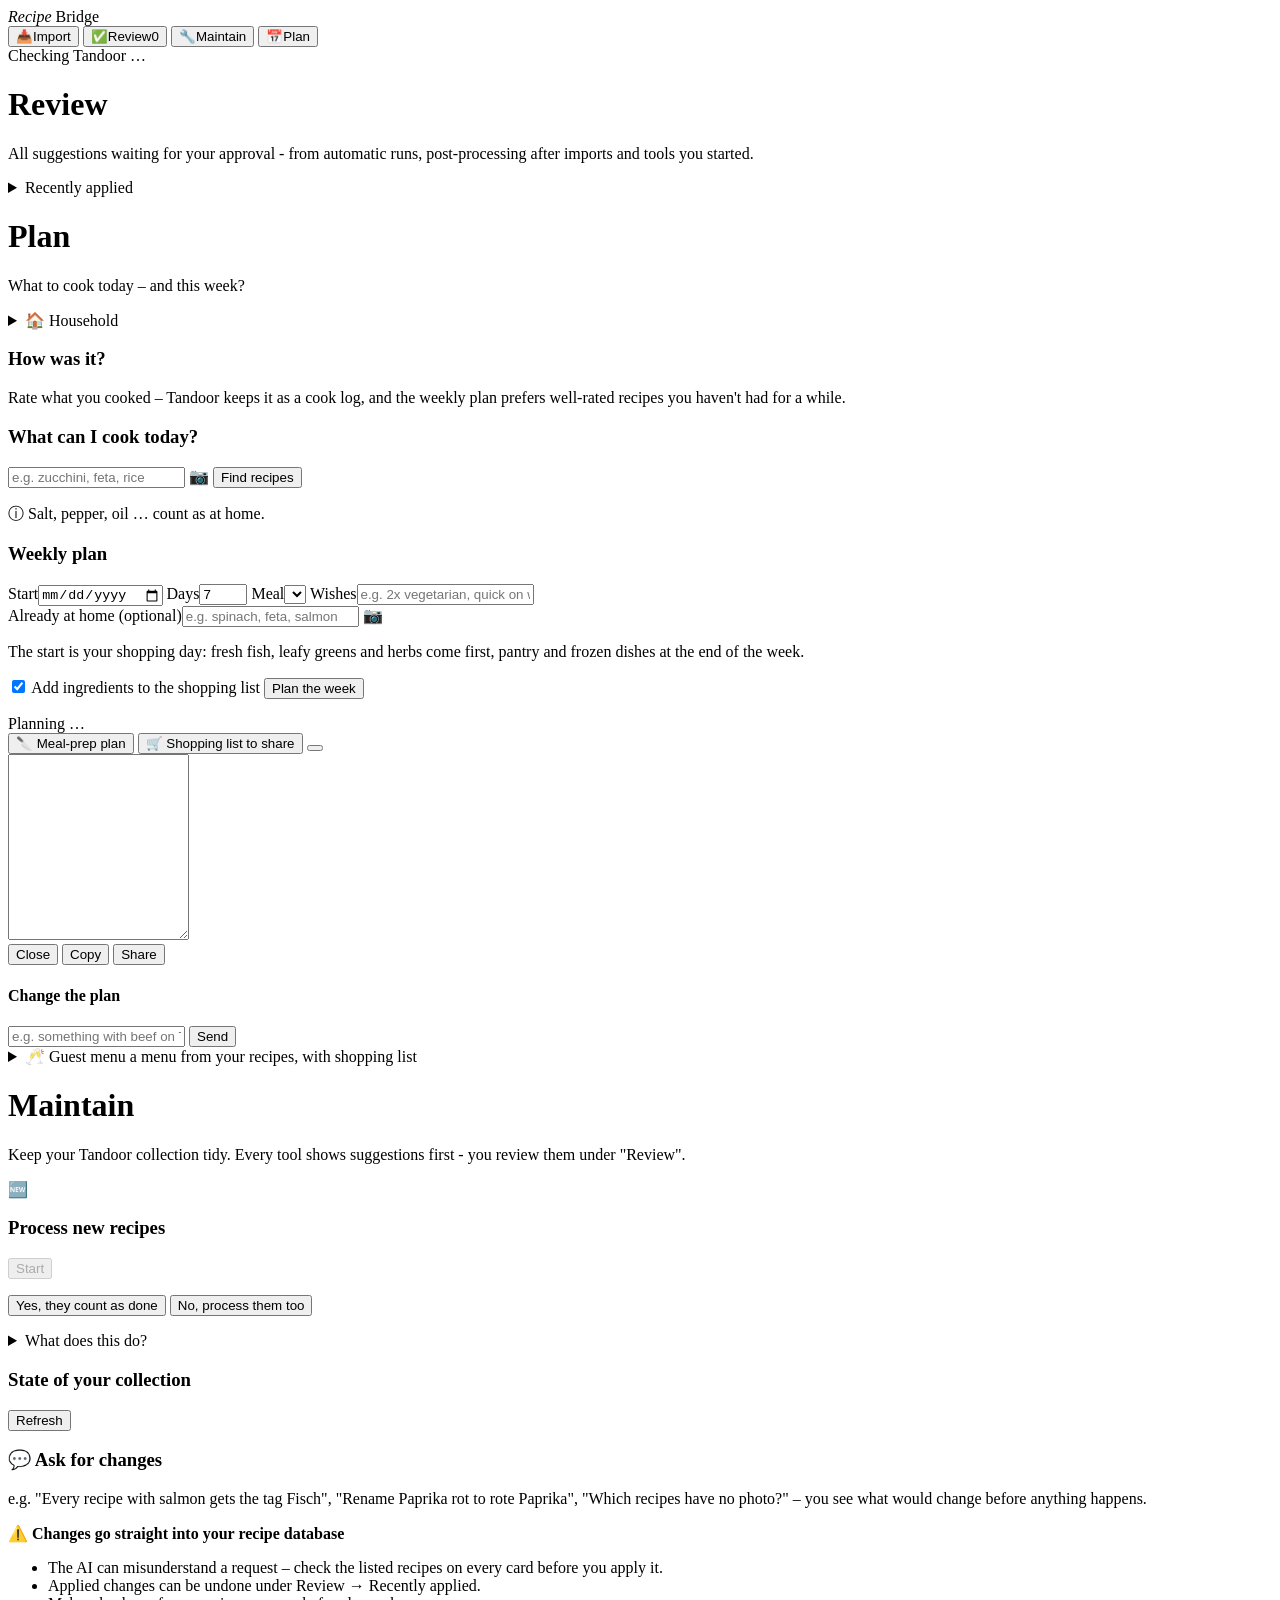
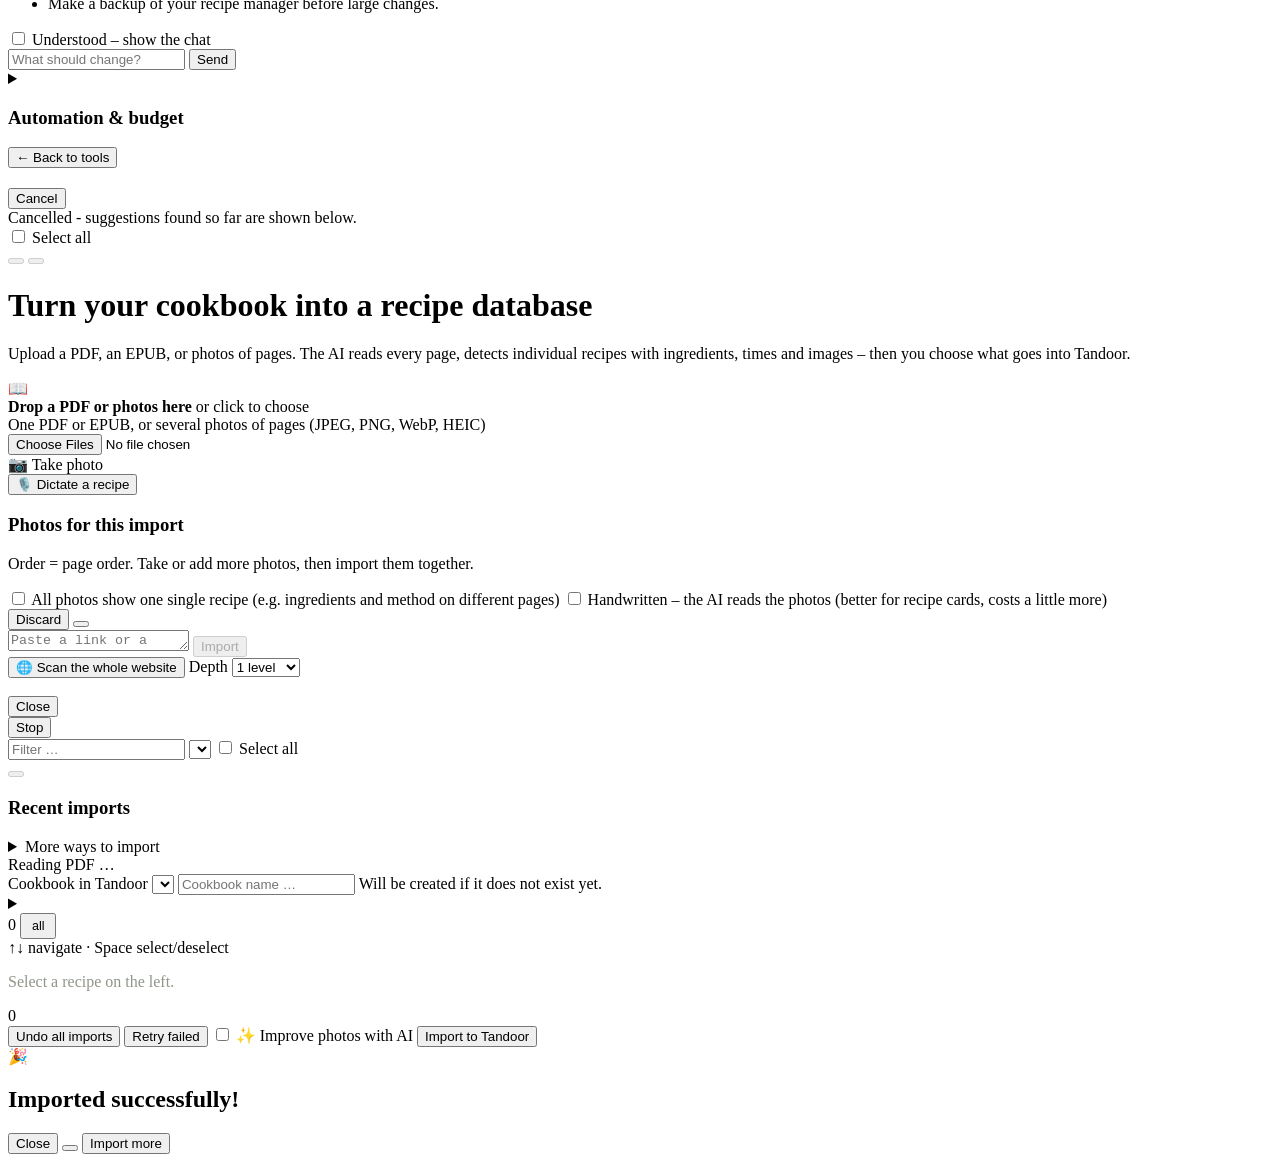
==== backend/app/static/index.html @ 355ace09 "No English flash on page load index.html came with its English default texts, translated only after " ====
<!DOCTYPE html>
<html lang="en">
<head>
  <meta charset="UTF-8" />
  <meta name="viewport" content="width=device-width, initial-scale=1" />
  <title data-i18n="pageTitle">Recipe Bridge</title>
  <link rel="stylesheet" href="/style.css" />
  <!-- Hidden until i18n.js has put in the interface language (see index_page in main.py) -
       shown anyway after 3 s, should a script not load. -->
  <style>.i18n-pending body { visibility: hidden; }</style>
  <script>setTimeout(function () { document.documentElement.classList.remove('i18n-pending'); }, 3000);</script>
  <link rel="manifest" href="/manifest.json" />
  <meta name="theme-color" content="#1c211d" />
  <link rel="icon" type="image/png" href="/icons/icon-192.png" />
  <link rel="apple-touch-icon" href="/icons/apple-touch-icon.png" />
</head>
<body>
  <div class="app">
    <div class="topbar">
      <div class="brand" id="brand-link" role="button" tabindex="0"><em>Recipe</em> Bridge</div>
      <nav class="main-nav" id="main-nav">
        <button type="button" class="nav-btn active" data-area="import"><span class="nav-icon">📥</span><span data-i18n="navImport">Import</span></button>
        <button type="button" class="nav-btn" data-area="inbox"><span class="nav-icon">✅</span><span data-i18n="navInbox">Review</span><span id="inbox-badge" class="nav-badge hidden">0</span></button>
        <button type="button" class="nav-btn" data-area="maintain"><span class="nav-icon">🔧</span><span data-i18n="navMaintain">Maintain</span></button>
        <button type="button" class="nav-btn" data-area="plan"><span class="nav-icon">📅</span><span data-i18n="navPlan">Plan</span></button>
      </nav>
      <div id="topbar-badges">
        <div id="usage-badge" class="usage-badge hidden"></div>
        <div id="tandoor-badge" class="tandoor-badge" data-i18n="tandoorChecking">Checking Tandoor …</div>
      </div>
    </div>
    <div id="tandoor-error-banner" class="tandoor-error-banner hidden"></div>

    <!-- Review inbox -->
    <div id="area-inbox" class="area-screen hidden">
      <h1 data-i18n="inboxHeadline">Review</h1>
      <p class="lede" data-i18n="inboxLede">All suggestions waiting for your approval - from automatic runs, post-processing after imports and tools you started.</p>
      <div id="inbox-running" class="inbox-running"></div>
      <div id="inbox-queue" class="inbox-running inbox-queue hidden"></div>
      <div id="inbox-imports"></div>
      <div id="inbox-groups"></div>
      <details id="history" class="history">
        <summary data-i18n="historyTitle">Recently applied</summary>
        <p class="inbox-hint" id="history-hint"></p>
        <div class="tools-bulk-bar history-bar">
          <label class="tools-select-all"><input type="checkbox" id="history-select-all"> <span data-i18n="toolSelectAll">Select all</span></label>
          <span class="tools-bulk-status" id="history-status"></span>
          <div class="tools-bulk-actions"><button class="btn secondary" id="history-undo-btn" type="button" disabled></button></div>
        </div>
        <div id="history-list" class="tools-suggestions-list"></div>
      </details>
    </div>

    <!-- Meal plan -->
    <div id="area-plan" class="area-screen hidden">
      <h1 data-i18n="planHeadline">Plan</h1>
      <p class="lede" data-i18n="planLede">What to cook today – and this week?</p>
      <div id="season-now" class="season-now hidden"></div>
      <!-- Household profile (household.py): used by the weekly plan, its chat and "What can I cook today?". -->
      <details id="household-card" class="tool-card household-card">
        <summary><span data-i18n="householdTitle">🏠 Household</span> <span id="household-summary" class="household-summary"></span></summary>
        <form id="household-form" class="household-form">
          <label><span data-i18n="householdPersons">Persons</span>
            <input id="hh-persons" type="number" min="0" max="30" placeholder="–" /></label>
          <label class="hh-wide"><span data-i18n="householdAvoid">Never (allergies, intolerances)</span>
            <input id="hh-avoid" type="text" maxlength="500" data-i18n-placeholder="householdAvoidPlaceholder" placeholder="e.g. nuts, shrimp" /></label>
          <label class="hh-wide"><span data-i18n="householdDislikes">Rather not</span>
            <input id="hh-dislikes" type="text" maxlength="500" data-i18n-placeholder="householdDislikesPlaceholder" placeholder="e.g. mushrooms, coriander" /></label>
          <label><span data-i18n="householdMaxKcal">Max. kcal per serving</span>
            <input id="hh-max-kcal" type="number" min="0" max="5000" step="50" placeholder="–" /></label>
          <label><span data-i18n="householdMinProtein">Min. protein (g) per serving</span>
            <input id="hh-min-protein" type="number" min="0" max="300" step="5" placeholder="–" /></label>
          <label class="hh-wide"><span data-i18n="householdGoals">More goals</span>
            <input id="hh-goals" type="text" maxlength="500" data-i18n-placeholder="householdGoalsPlaceholder" placeholder="e.g. 2x fish a week, little red meat" /></label>
          <div class="hh-wide">
            <span class="hh-label" data-i18n="householdWeekdays">Fixed days</span>
            <div id="hh-weekdays" class="hh-weekdays"></div>
          </div>
          <p class="settings-hint hh-wide" data-i18n="householdHint">The weekly plan and "What can I cook today?" follow this. Persons = servings of planned days (the shopping list scales the amounts).</p>
          <div class="hh-wide hh-foot"><span id="hh-status" class="settings-hint"></span>
            <button class="btn" type="submit" data-i18n="householdSave">Save</button></div>
        </form>
      </details>
      <section id="cooked-card" class="tool-card cooked-card hidden">
        <h3 data-i18n="cookedTitle">How was it?</h3>
        <p class="settings-hint" data-i18n="cookedHint">Rate what you cooked – Tandoor keeps it as a cook log, and the weekly plan prefers well-rated recipes you haven't had for a while.</p>
        <div id="cooked-list" class="cooked-list"></div>
      </section>
      <section class="tool-card cook-today-card">
        <h3 data-i18n="cookTodayTitle">What can I cook today?</h3>
        <form id="cook-today-form" class="cook-today-form">
          <input id="ct-have" type="text" data-i18n-placeholder="cookTodayPlaceholder" placeholder="e.g. zucchini, feta, rice" />
          <label class="btn secondary ct-photo-btn" data-i18n-title="cookTodayPhotoTitle" title="Photo of the fridge">📷
            <input id="ct-photo" type="file" accept="image/*" capture="environment" multiple hidden /></label>
          <button class="btn" type="submit" data-i18n="cookTodayBtn">Find recipes</button>
        </form>
        <p class="settings-hint ct-hint">ⓘ <span data-i18n="cookTodayHint">Salt, pepper, oil … count as at home.</span></p>
        <p id="ct-status" class="settings-hint"></p>
        <div id="ct-results" class="ct-results"></div>
      </section>
      <section class="tool-card plan-card">
        <h3 data-i18n="weekPlanTitle">Weekly plan</h3>
        <form id="meal-plan-form" class="meal-plan-form">
          <label><span data-i18n="mealPlanStart">Start</span><input id="mp-start" type="date" required /></label>
          <label><span data-i18n="mealPlanDays">Days</span><input id="mp-days" type="number" min="1" max="14" value="7" required /></label>
          <label><span data-i18n="mealPlanMeal">Meal</span><select id="mp-meal" required></select></label>
          <label class="mp-wide"><span data-i18n="mealPlanWishes">Wishes</span><input id="mp-wishes" type="text" data-i18n-placeholder="mealPlanWishesPlaceholder" placeholder="e.g. 2x vegetarian, quick on weekdays" /></label>
          <div class="mp-wide mp-have">
            <label><span data-i18n="mealPlanHave">Already at home (optional)</span><input id="mp-have" type="text" data-i18n-placeholder="mealPlanHavePlaceholder" placeholder="e.g. spinach, feta, salmon" /></label>
            <label class="btn secondary ct-photo-btn" data-i18n-title="cookTodayPhotoTitle" title="Photo of the fridge">📷
              <input id="mp-photo" type="file" accept="image/*" capture="environment" multiple hidden /></label>
          </div>
          <p class="mp-wide mp-fresh-hint" data-i18n="mealPlanFreshHint">The start is your shopping day: fresh fish, leafy greens and herbs come first, pantry and frozen dishes at the end of the week.</p>
          <div class="mp-wide mp-foot">
            <label class="mp-check"><input id="mp-shopping" type="checkbox" checked /> <span data-i18n="mealPlanShopping">Add ingredients to the shopping list</span></label>
            <button id="mp-start-btn" class="btn" type="submit" data-i18n="mealPlanStartBtn">Plan the week</button>
          </div>
          <p id="mp-hint" class="new-recipes-auto hidden mp-wide"></p>
        </form>
        <div id="plan-progress" class="tools-run-progress hidden">
          <div class="spinner"></div>
          <div class="status-text" data-i18n="planRunning">Planning …</div>
        </div>
        <div id="plan-error" class="error-banner hidden"></div>
        <!-- The action bar sticks to the bottom only while the week is in view. -->
        <div class="plan-week-wrap">
          <div id="plan-week" class="plan-week"></div>
          <div id="plan-actions" class="plan-actions hidden">
            <span id="plan-status" class="tools-bulk-status"></span>
            <button id="plan-prep-btn" class="btn secondary" type="button" data-i18n="prepPlanBtn">🔪 Meal-prep plan</button>
            <button id="plan-shopping-btn" class="btn secondary" type="button" data-i18n="planShoppingBtn">🛒 Shopping list to share</button>
            <button id="plan-apply-btn" class="btn" type="button"></button>
          </div>
        </div>
        <div id="plan-prep" class="prep-panel hidden"></div>
        <div id="plan-shopping" class="plan-shopping hidden">
          <textarea id="plan-shopping-text" rows="12" readonly></textarea>
          <div class="plan-shopping-actions">
            <span id="plan-shopping-status" class="settings-hint"></span>
            <button id="plan-shopping-close" class="btn secondary" type="button" data-i18n="modalClose">Close</button>
            <button id="plan-shopping-copy" class="btn secondary" type="button" data-i18n="planShoppingCopy">Copy</button>
            <button id="plan-shopping-share" class="btn hidden" type="button" data-i18n="planShoppingShare">Share</button>
          </div>
        </div>
        <div id="plan-chat" class="plan-chat hidden">
          <h4 data-i18n="planChatTitle">Change the plan</h4>
          <div id="plan-chat-log" class="plan-chat-log"></div>
          <form id="plan-chat-form" class="plan-chat-form">
            <input id="plan-chat-input" type="text" autocomplete="off" maxlength="500" data-i18n-placeholder="planChatPlaceholder" placeholder="e.g. something with beef on Thursday" />
            <button id="plan-chat-send" class="btn" type="submit" data-i18n="planChatSend">Send</button>
          </form>
        </div>
      </section>
      <!-- Guest menu (guest_menu.py): a menu from your own recipes for an occasion. -->
      <details id="guest-card" class="tool-card guest-card">
        <summary><span data-i18n="guestTitle">🥂 Guest menu</span> <span class="household-summary" data-i18n="guestSummary">a menu from your recipes, with shopping list</span></summary>
        <form id="guest-form" class="meal-plan-form">
          <label class="mp-wide"><span data-i18n="guestOccasion">Occasion</span>
            <input id="gm-occasion" type="text" maxlength="200" data-i18n-placeholder="guestOccasionPlaceholder" placeholder="e.g. birthday, autumn dinner with friends" /></label>
          <label><span data-i18n="guestDate">Day</span><input id="gm-date" type="date" required /></label>
          <label><span data-i18n="guestPersons">Persons</span><input id="gm-persons" type="number" min="1" max="50" value="6" required /></label>
          <div class="mp-wide gm-courses">
            <span class="hh-label" data-i18n="guestCourses">Courses</span>
            <label><input type="checkbox" value="starter" checked> <span data-i18n="course_starter">Starter</span></label>
            <label><input type="checkbox" value="soup"> <span data-i18n="course_soup">Soup</span></label>
            <label><input type="checkbox" value="main" checked> <span data-i18n="course_main">Main course</span></label>
            <label><input type="checkbox" value="side"> <span data-i18n="course_side">Side dish</span></label>
            <label><input type="checkbox" value="dessert" checked> <span data-i18n="course_dessert">Dessert</span></label>
          </div>
          <label class="mp-wide"><span data-i18n="guestNever">Guests can't eat</span>
            <input id="gm-never" type="text" maxlength="500" data-i18n-placeholder="guestNeverPlaceholder" placeholder="e.g. gluten, nuts" /></label>
          <label class="mp-wide"><span data-i18n="mealPlanWishes">Wishes</span>
            <input id="gm-wishes" type="text" maxlength="500" data-i18n-placeholder="guestWishesPlaceholder" placeholder="e.g. vegetarian, little work on the day" /></label>
          <div class="mp-wide mp-foot"><span></span>
            <button id="gm-start" class="btn" type="submit" data-i18n="guestStart">Suggest a menu</button></div>
        </form>
        <div id="guest-progress" class="tools-run-progress hidden">
          <div class="spinner"></div>
          <div class="status-text" data-i18n="guestRunning">Putting the menu together …</div>
        </div>
        <div id="guest-error" class="error-banner hidden"></div>
        <div id="guest-result" class="guest-result hidden">
          <p id="guest-note" class="settings-hint"></p>
          <div id="guest-courses" class="guest-courses"></div>
          <div class="plan-shopping-actions">
            <span id="guest-status" class="settings-hint"></span>
            <label class="gm-ready"><span data-i18n="prepReadyAt">ready at</span> <input id="gm-ready" type="time" value="19:00" /></label>
            <label class="gm-ready"><select id="gm-gap">
              <option value="0" data-i18n="prepGapTogether">all courses together</option>
              <option value="15" data-i18n="prepGap15">courses 15 min apart</option>
              <option value="25" data-i18n="prepGap25" selected>courses 25 min apart</option>
              <option value="40" data-i18n="prepGap40">courses 40 min apart</option>
            </select></label>
            <button id="guest-prep-btn" class="btn secondary" type="button" data-i18n="prepMenuBtn">🔪 Work plan</button>
            <button id="guest-shopping-btn" class="btn secondary" type="button" data-i18n="planShoppingBtn">🛒 Shopping list to share</button>
            <button id="guest-plan-btn" class="btn" type="button" data-i18n="guestToPlan">Into the meal plan</button>
          </div>
          <div id="guest-prep" class="prep-panel hidden"></div>
          <div id="guest-shopping" class="plan-shopping hidden">
            <textarea id="guest-shopping-text" rows="12" readonly></textarea>
            <div class="plan-shopping-actions">
              <button id="guest-shopping-copy" class="btn secondary" type="button" data-i18n="planShoppingCopy">Copy</button>
              <button id="guest-shopping-share" class="btn hidden" type="button" data-i18n="planShoppingShare">Share</button>
            </div>
          </div>
        </div>
      </details>
    </div>

    <!-- Maintain (tools) -->
    <div id="tools-screen" class="tools-screen area-screen hidden">
      <div id="tools-cards-view">
        <h1 data-i18n="maintainHeadline">Maintain</h1>
        <p class="lede" data-i18n="maintainLede">Keep your Tandoor collection tidy. Every tool shows suggestions first - you review them under "Review".</p>
        <section class="new-recipes-bar">
          <div class="new-recipes-main">
            <span class="new-recipes-icon">🆕</span>
            <div class="new-recipes-text">
              <h3 data-i18n="toolNewRecipesTitle">Process new recipes</h3>
              <p id="new-recipes-status" class="new-recipes-status"></p>
              <p id="new-recipes-auto" class="new-recipes-auto hidden"></p>
            </div>
            <button id="new-recipes-start-btn" class="btn tool-start-btn" data-tool="new_recipes" data-endpoint="/api/tools/new-recipes/process" data-i18n="toolStartBtn" disabled>Start</button>
          </div>
          <div id="new-recipes-choice" class="new-recipes-choice hidden">
            <p id="new-recipes-choice-text"></p>
            <div class="new-recipes-choice-buttons">
              <button id="new-recipes-existing-done" class="btn" type="button" data-i18n="newRecipesExistingDone">Yes, they count as done</button>
              <button id="new-recipes-existing-new" class="btn secondary" type="button" data-i18n="newRecipesExistingNew">No, process them too</button>
            </div>
            <p id="new-recipes-choice-hint" class="new-recipes-auto"></p>
          </div>
          <div id="new-recipes-open-jobs" class="new-recipes-open-jobs"></div>
          <details class="new-recipes-info">
            <summary data-i18n="newRecipesWhat">What does this do?</summary>
            <p data-i18n="toolNewRecipesDesc">For recipes added since the last run (via Tandoor or this app): translates them automatically, then suggests revising their structure, matching their ingredients, units and tags, filling in ingredient details, and adding tags.</p>
            <p><span id="new-recipes-baseline-info"></span>
              <button id="new-recipes-change-baseline" type="button" class="link-btn" data-i18n="newRecipesChangeBaseline">Change</button></p>
          </details>
        </section>
        <section class="tool-card health-card">
          <div class="health-head">
            <h3 data-i18n="healthTitle">State of your collection</h3>
            <span id="health-when" class="new-recipes-auto"></span>
            <button id="health-refresh-btn" class="btn secondary" type="button" data-i18n="healthRefresh">Refresh</button>
          </div>
          <div id="health-grid" class="health-groups"></div>
          <div id="health-detail" class="health-detail hidden"></div>
        </section>
        <!-- Changes asked for in plain words (db_chat.py): proposals first, applied on a click. -->
        <section id="db-chat" class="tool-card db-chat">
          <h3 data-i18n="dbChatTitle">💬 Ask for changes</h3>
          <p class="settings-hint" data-i18n="dbChatHint">e.g. "Every recipe with salmon gets the tag Fisch", "Rename Paprika rot to rote Paprika", "Which recipes have no photo?" – you see what would change before anything happens.</p>
          <!-- Shown until confirmed once (remembered in this browser). -->
          <div id="db-chat-warning" class="db-chat-warning">
            <p><strong data-i18n="dbChatWarnTitle">⚠️ Changes go straight into your recipe database</strong></p>
            <ul>
              <li data-i18n="dbChatWarn1">The AI can misunderstand a request – check the listed recipes on every card before you apply it.</li>
              <li id="db-chat-warn-undo" data-i18n="dbChatWarn2">Applied changes can be undone under Review → Recently applied.</li>
              <li data-i18n="dbChatWarn3">Make a backup of your recipe manager before large changes.</li>
            </ul>
            <label class="settings-check"><input id="db-chat-accept" type="checkbox" /> <span data-i18n="dbChatAccept">Understood – show the chat</span></label>
          </div>
          <div id="db-chat-log" class="plan-chat-log"></div>
          <form id="db-chat-form" class="plan-chat-form hidden">
            <input id="db-chat-input" type="text" autocomplete="off" maxlength="1000" data-i18n-placeholder="dbChatPlaceholder" placeholder="What should change?" />
            <button id="db-chat-send" class="btn" type="submit" data-i18n="planChatSend">Send</button>
          </form>
        </section>
        <details id="settings-card" class="tool-card settings-card">
          <summary>
            <h3 data-i18n="settingsTitle">Automation &amp; budget</h3>
            <span id="settings-summary" class="settings-summary"></span>
          </summary>
          <div class="settings-grid">
            <div class="settings-block">
              <h4 data-i18n="maintTitle">Automatic maintenance</h4>
              <p class="settings-hint" data-i18n="maintHint">Recounts the overview and prepares suggestions for the selected tiles. Nothing is changed before you review it.</p>
              <label class="settings-check"><input type="checkbox" id="set-maint-enabled"> <span data-i18n="maintEnabled">Active</span></label>
              <div class="settings-row">
                <label><span data-i18n="maintHour">Time</span> <select id="set-maint-hour"></select></label>
                <label><span data-i18n="maintEvery">Every</span> <select id="set-maint-days">
                  <option value="1">1</option><option value="2">2</option><option value="3">3</option><option value="7">7</option><option value="14">14</option>
                </select> <span data-i18n="maintDays">days</span></label>
              </div>
              <div id="set-maint-metrics" class="settings-metrics"></div>
              <p id="set-maint-status" class="settings-hint"></p>
              <button id="set-maint-run" class="btn secondary" type="button" data-i18n="maintRunNow">Run now</button>
            </div>
            <div class="settings-block">
              <h4 data-i18n="budgetTitle">Monthly AI budget</h4>
              <label class="settings-field"><span data-i18n="budgetLimit">Limit (tokens per month, 0 = off)</span>
                <input type="number" id="set-budget-limit" min="0" step="100000" /></label>
              <label class="settings-check"><input type="checkbox" id="set-budget-block"> <span data-i18n="budgetBlock">Also block manual starts and imports once reached</span></label>
              <div class="budget-bar"><div id="budget-fill"></div></div>
              <p id="budget-text" class="settings-hint"></p>
              <p class="settings-hint" data-i18n="budgetHint">Once reached, automatic runs (new recipes, post-processing after imports, automatic maintenance) no longer start.</p>
              <h4 class="usage-head" data-i18n="usageTitle">AI usage (30 days)</h4>
              <p id="usage-total" class="settings-hint"></p>
              <div id="usage-by-source" class="usage-by-source"></div>
            </div>
            <div class="settings-block">
              <h4 data-i18n="notifyTitle">Notifications</h4>
              <p id="notify-status" class="settings-hint"></p>
              <button id="notify-test" class="btn secondary" type="button" data-i18n="notifyTest">Send a test</button>
              <p id="notify-result" class="settings-hint"></p>
            </div>
          </div>
          <div class="settings-actions">
            <button id="settings-save" class="btn" type="button" data-i18n="settingsSave">Save</button>
            <span id="settings-saved" class="settings-hint"></span>
            <span id="app-version" class="settings-hint app-version"></span>
          </div>
        </details>
      </div>

      <div id="tools-run-view" class="tools-run-view hidden">
        <button id="tools-back-btn" class="btn secondary" data-i18n="toolsBackBtn">← Back to tools</button>
        <h2 id="tools-run-title"></h2>
        <div id="tools-run-progress" class="tools-run-progress hidden">
          <div class="spinner"></div>
          <div id="tools-run-progress-label" class="status-text"></div>
          <button id="tools-cancel-btn" class="btn secondary tools-cancel-btn" type="button" data-i18n="toolCancelBtn">Cancel</button>
        </div>
        <div id="tools-run-usage" class="tools-run-usage hidden"></div>
        <div id="tools-cancelled-note" class="tools-cancelled-note hidden" data-i18n="toolCancelledNote">Cancelled - suggestions found so far are shown below.</div>
        <div id="tools-run-error" class="error-banner hidden"></div>
        <div id="tools-bulk-bar" class="tools-bulk-bar hidden">
          <label class="tools-select-all"><input type="checkbox" id="tools-select-all"> <span data-i18n="toolSelectAll">Select all</span></label>
          <span id="tools-bulk-status" class="tools-bulk-status"></span>
          <div class="tools-bulk-actions">
            <button id="tools-skip-selected-btn" class="btn secondary" type="button" disabled></button>
            <button id="tools-apply-selected-btn" class="btn" type="button" disabled></button>
          </div>
        </div>
        <div id="tools-skipped-note" class="tools-skipped-note hidden"></div>
        <div id="tools-suggestions-list" class="tools-suggestions-list"></div>
      </div>
    </div>

    <div id="area-import">
    <!-- Upload -->
    <div id="upload-screen" class="upload-screen">
      <h1 data-i18n="uploadHeadline">Turn your cookbook into a recipe database</h1>
      <p class="lede" data-i18n="uploadLede">
        Upload a PDF, an EPUB, or photos of pages. The AI reads every page,
        detects individual recipes with ingredients, times and images – then
        you choose what goes into Tandoor.
      </p>
      <label id="dropzone" class="dropzone">
        <span class="icon">📖</span>
        <div><strong data-i18n="dropzoneTitle">Drop a PDF or photos here</strong> <span data-i18n="dropzoneSubtitle">or click to choose</span></div>
        <div class="dropzone-hint" data-i18n="dropzoneHint">One PDF or EPUB, or several photos of pages (JPEG, PNG, WebP, HEIC)</div>
        <input id="file-input" type="file" accept=".pdf,.epub,.docx,.rtf,.md,.markdown,.txt,.html,.htm,.jpg,.jpeg,.png,.webp,.heic,.heif,audio/*,.m4a,.mp3,.ogg,.opus,.wav,.webm" multiple />
      </label>
      <!-- Phones/tablets only: opens the camera directly (the drop area above
           already takes files and photos on every device). -->
      <div class="photo-actions">
        <label class="btn secondary"><span data-i18n="photoTakeBtn">📷 Take photo</span>
          <input id="photo-camera" type="file" accept="image/*" capture="environment" hidden /></label>
      </div>
      <!-- Every device: dictate a recipe with the microphone. -->
      <div class="voice-actions">
        <button id="voice-record" class="btn secondary hidden" type="button" data-i18n="voiceRecordBtn">🎙️ Dictate a recipe</button>
      </div>
      <section id="photo-collector" class="photo-collector hidden">
        <h3 data-i18n="photoCollectorTitle">Photos for this import</h3>
        <p class="settings-hint" data-i18n="photoCollectorHint">Order = page order. Take or add more photos, then import them together.</p>
        <div id="photo-thumbs" class="photo-thumbs"></div>
        <label id="photo-single-wrap" class="settings-check"><input id="photo-single" type="checkbox" /> <span data-i18n="photoSingle">All photos show one single recipe (e.g. ingredients and method on different pages)</span></label>
        <label class="settings-check"><input id="photo-handwriting" type="checkbox" /> <span data-i18n="photoHandwriting">Handwritten – the AI reads the photos (better for recipe cards, costs a little more)</span></label>
        <div class="photo-collector-actions">
          <button id="photo-clear" class="btn secondary" type="button" data-i18n="photoClear">Discard</button>
          <button id="photo-import" class="btn" type="button"></button>
        </div>
      </section>
      <!-- One field for everything that isn't a file: a link (one recipe, or
           scan the whole site) or a pasted recipe text - detected while typing. -->
      <form id="smart-form" class="smart-form">
        <div class="smart-row">
          <textarea id="smart-input" rows="1" data-i18n-placeholder="smartPlaceholder" placeholder="Paste a link or a recipe text …"></textarea>
          <button id="smart-import" class="btn" type="submit" disabled data-i18n="smartImport">Import</button>
        </div>
        <div class="smart-actions">
          <button id="smart-scan" class="btn secondary hidden" type="button" data-i18n="smartScan">🌐 Scan the whole website</button>
          <label id="smart-depth-wrap" class="smart-depth hidden">
            <span data-i18n="scanDepth">Depth</span>
            <select id="smart-depth">
              <option value="1" data-i18n="scanDepth1">1 level</option>
              <option value="2" data-i18n="scanDepth2">2 levels</option>
              <option value="3" data-i18n="scanDepth3">3 levels</option>
              <option value="4" data-i18n="scanDepth4">4 levels</option>
            </select>
          </label>
        </div>
        <p id="smart-hint" class="smart-hint"></p>
      </form>
      <section id="pick-panel" class="pick-panel hidden">
        <div class="pick-head">
          <h3 id="pick-title"></h3>
          <button id="pick-close" class="btn secondary" type="button" data-i18n="modalClose">Close</button>
        </div>
        <div class="pick-status"><span id="pick-status"></span>
          <button id="pick-stop" class="btn secondary hidden" type="button" data-i18n="pickStop">Stop</button></div>
        <div class="pick-bar">
          <input id="pick-filter" type="search" data-i18n-placeholder="healthFilter" placeholder="Filter …" />
          <select id="pick-folder" class="hidden"></select>
          <label><input id="pick-all" type="checkbox" /> <span data-i18n="toolSelectAll">Select all</span></label>
        </div>
        <div id="pick-list" class="pick-list"></div>
        <div class="pick-foot">
          <span id="pick-hint" class="settings-hint"></span>
          <button id="pick-import" class="btn" type="button" disabled></button>
        </div>
      </section>
      <div id="upload-error" class="error-banner hidden" style="margin-top:18px;"></div>
      <div id="recent-imports" class="recent-imports hidden">
        <h3 data-i18n="recentImportsTitle">Recent imports</h3>
        <div id="recent-imports-list" class="new-recipes-open-jobs"></div>
      </div>
      <details class="more-ways">
        <summary data-i18n="moreWaysTitle">More ways to import</summary>
        <div class="more-way">
          <h4 data-i18n="moreWayBookmarkletTitle">🔖 Bookmark button</h4>
          <p><span data-i18n="bookmarkletHint">Drag this button to your bookmarks bar – clicking it on a recipe page sends the page here.</span></p>
          <a id="bookmarklet" class="bookmarklet" href="#" draggable="true" data-i18n="bookmarkletLabel">📥 Send to Recipe Bridge</a>
        </div>
        <div class="more-way">
          <h4 data-i18n="moreWayShareTitle">📱 Share from the phone</h4>
          <p id="more-way-insecure" class="more-way-warn hidden" data-i18n="moreWayInsecure">This address is not HTTPS – the browser won’t install the app.</p>
          <p data-i18n="moreWayShareText">Install the app on your phone (browser menu → "Install app" / "Add to home screen"). It then shows up in the share menu – links, text and photos land right here. Needs HTTPS.</p>
        </div>
        <!-- Only when the other recipe manager is configured too (see migration.py). -->
        <div id="more-way-move" class="more-way hidden">
          <h4 id="move-title"></h4>
          <p id="move-hint"></p>
          <div class="move-row">
            <select id="move-cookbook"><option value="" data-i18n="moveAll">All recipes</option></select>
            <button id="move-start" class="btn" type="button" data-i18n="moveStart">Fetch recipes</button>
          </div>
        </div>
        <div class="more-way">
          <h4 data-i18n="moreWayFolderTitle">📂 Watched folder</h4>
          <p id="more-way-folder"></p>
        </div>
        <a id="logout-link" class="logout-link hidden" href="/logout" data-i18n="logout">Sign out on this device</a>
      </details>
    </div>

    <!-- Processing -->
    <div id="processing-screen" class="processing-screen hidden">
      <div class="spinner"></div>
      <div class="status-text" id="processing-text" data-i18n="processingDefault">Reading PDF …</div>
      <div class="progress-track hidden" id="progress-track">
        <div class="progress-fill" id="progress-fill"></div>
      </div>
    </div>

    <!-- Review -->
    <div id="review-screen" class="review-screen hidden">
      <div class="cookbook-bar">
        <label for="cookbook-name-input" data-i18n="cookbookLabel">Cookbook in Tandoor</label>
        <select id="cookbook-select" class="hidden"></select>
        <input id="cookbook-name-input" type="text" data-i18n-placeholder="cookbookPlaceholder" placeholder="Cookbook name …" />
        <span id="cookbook-hint" class="cookbook-hint" data-i18n="cookbookHint">Will be created if it does not exist yet.</span>
        <details id="review-notes" class="review-notes hidden">
          <summary id="review-notes-summary"></summary>
          <ul id="review-notes-list"></ul>
        </details>
      </div>
      <div class="recipe-list">
        <div class="recipe-list-header">
          <span id="recipe-count-label">0</span>
          <button id="toggle-all-btn" class="btn secondary" style="padding:4px 10px;font-size:0.78rem;" data-i18n="toggleAll">all</button>
        </div>
        <div class="recipe-list-kbd-hint" data-i18n="keyboardHint">↑↓ navigate · Space select/deselect</div>
        <div id="recipe-list-items"></div>
      </div>
      <div class="recipe-detail" id="recipe-detail">
        <p style="color:#8f9689;" data-i18n="selectRecipeHint">Select a recipe on the left.</p>
      </div>
      <div id="action-bar" class="action-bar hidden">
        <span class="count" id="selection-count">0</span>
        <div class="action-bar-buttons">
          <button id="undo-all-btn" class="btn secondary hidden" data-i18n="undoAllBtn">Undo all imports</button>
          <button id="retry-failed-btn" class="btn secondary hidden" data-i18n="retryFailedBtn">Retry failed</button>
          <label id="enhance-photos-wrap" class="enhance-check hidden" data-i18n-title="enhancePhotosHint" title="">
            <input type="checkbox" id="enhance-photos" /> <span data-i18n="enhancePhotosOnImport">✨ Improve photos with AI</span></label>
          <button id="import-btn" class="btn" data-i18n="importBtn">Import to Tandoor</button>
        </div>
      </div>
    </div>
    </div><!-- /area-import -->
  </div>

  <!-- Import result popup -->
  <div id="success-modal" class="modal-overlay hidden">
    <div class="modal-box">
      <div class="modal-icon" id="modal-icon">🎉</div>
      <h2 id="modal-title">Imported successfully!</h2>
      <p id="modal-body" class="modal-body"></p>
      <div class="modal-actions">
        <button id="modal-close-btn" class="btn secondary" data-i18n="modalClose">Close</button>
        <button id="modal-scan-btn" class="btn secondary hidden" type="button"></button>
        <button id="modal-new-upload-btn" class="btn" data-i18n="modalNewUpload">Import more</button>
      </div>
    </div>
  </div>

  <datalist id="tag-options"></datalist>
  <script>
    // Signed out meanwhile (e.g. the password was changed): back to the login.
    (() => {
      const origFetch = window.fetch.bind(window);
      window.fetch = async (...args) => {
        const res = await origFetch(...args);
        if (res.status === 401 && res.headers.get('content-type')?.includes('json')) {
          const data = await res.clone().json().catch(() => ({}));
          if (data.login) location.href = `/login?next=${encodeURIComponent(location.pathname + location.search)}`;
        }
        return res;
      };
    })();
  </script>
  <script src="/i18n.js"></script>
  <script src="/app.js"></script>
</body>
</html>
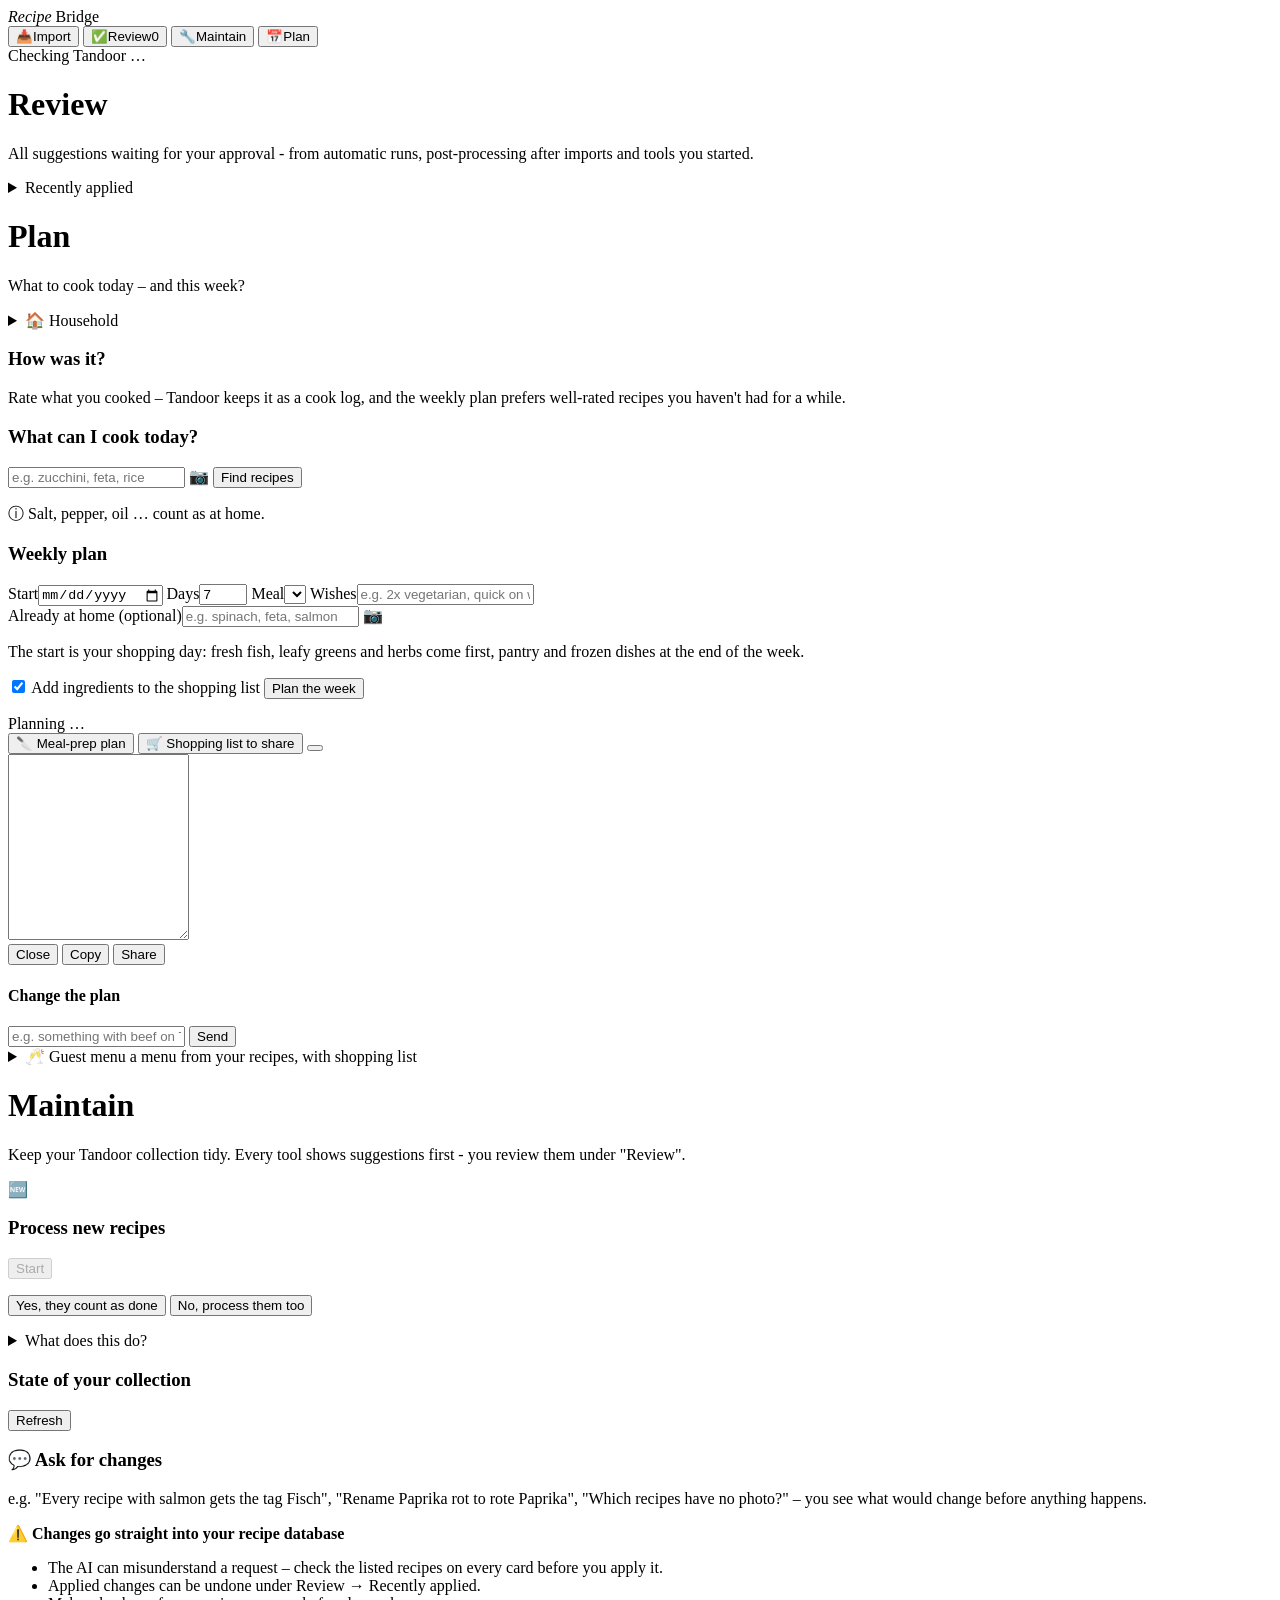
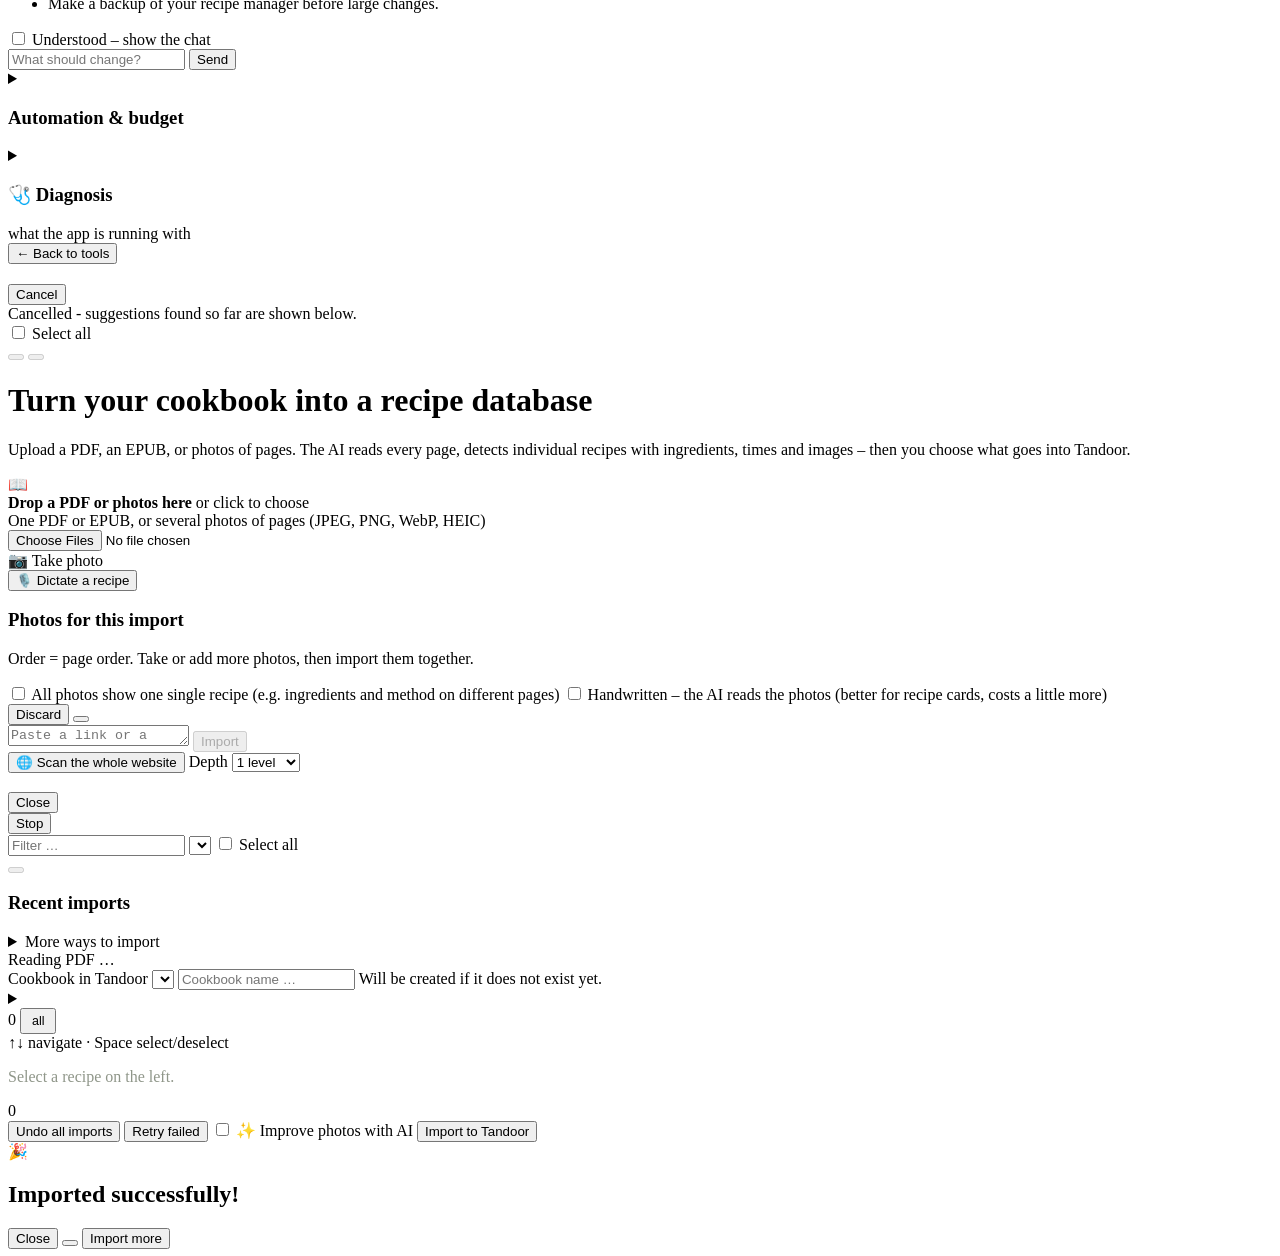
==== commit 50c6fa11: "Maintain: diagnosis card (what the app runs with, AI test) Co-Authored-By: Claude Opus 5.5 <noreply@" ====
--- a/backend/app/static/index.html
+++ b/backend/app/static/index.html
@@ -312,6 +312,16 @@
             <span id="app-version" class="settings-hint app-version"></span>
           </div>
         </details>
+        <details id="diag-card" class="tool-card settings-card diag-card">
+          <summary><h3 data-i18n="diagTitle">🩺 Diagnosis</h3>
+            <span class="settings-summary" data-i18n="diagSummary">what the app is running with</span></summary>
+          <table id="diag-table" class="diag-table"></table>
+          <div class="settings-actions">
+            <button id="diag-ai-test" class="btn secondary" type="button" data-i18n="diagAiTest">Test the AI</button>
+            <button id="diag-copy" class="btn secondary" type="button" data-i18n="diagCopy">Copy</button>
+            <span id="diag-result" class="settings-hint"></span>
+          </div>
+        </details>
       </div>
 
       <div id="tools-run-view" class="tools-run-view hidden">
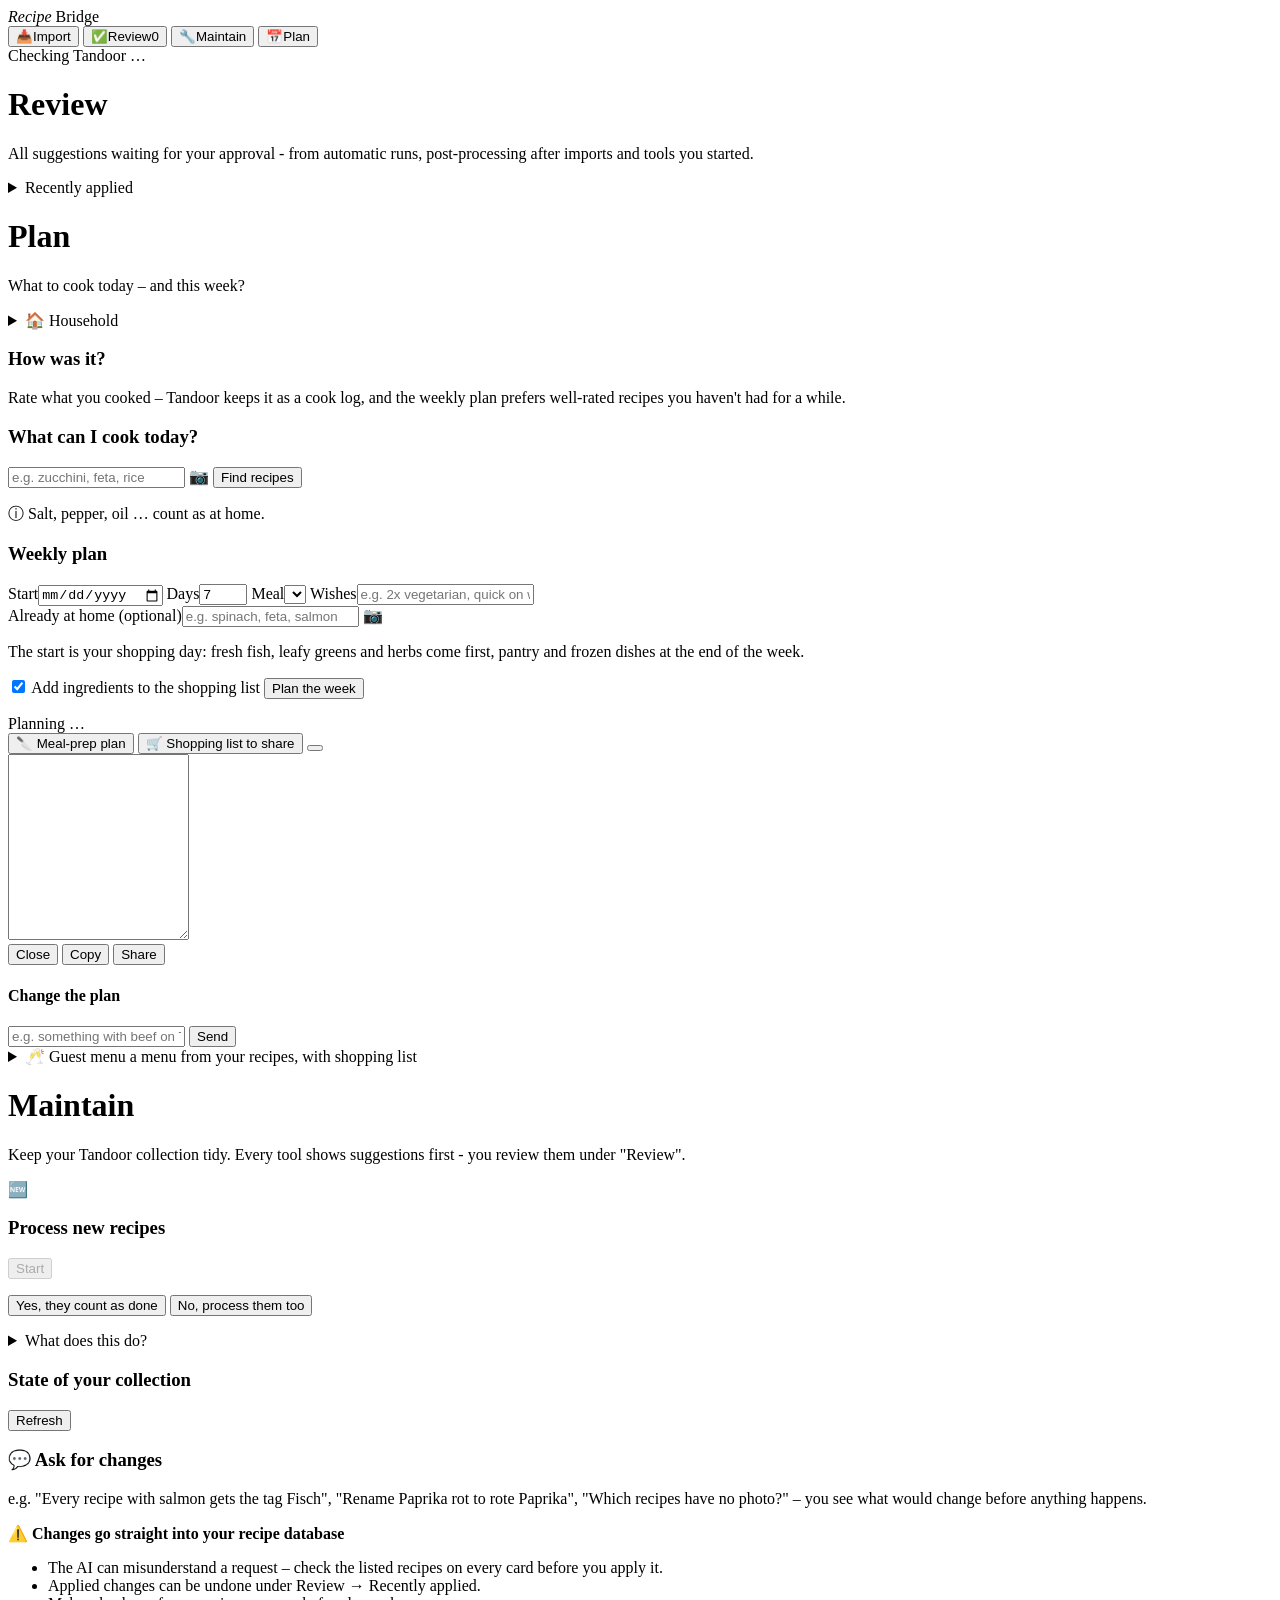
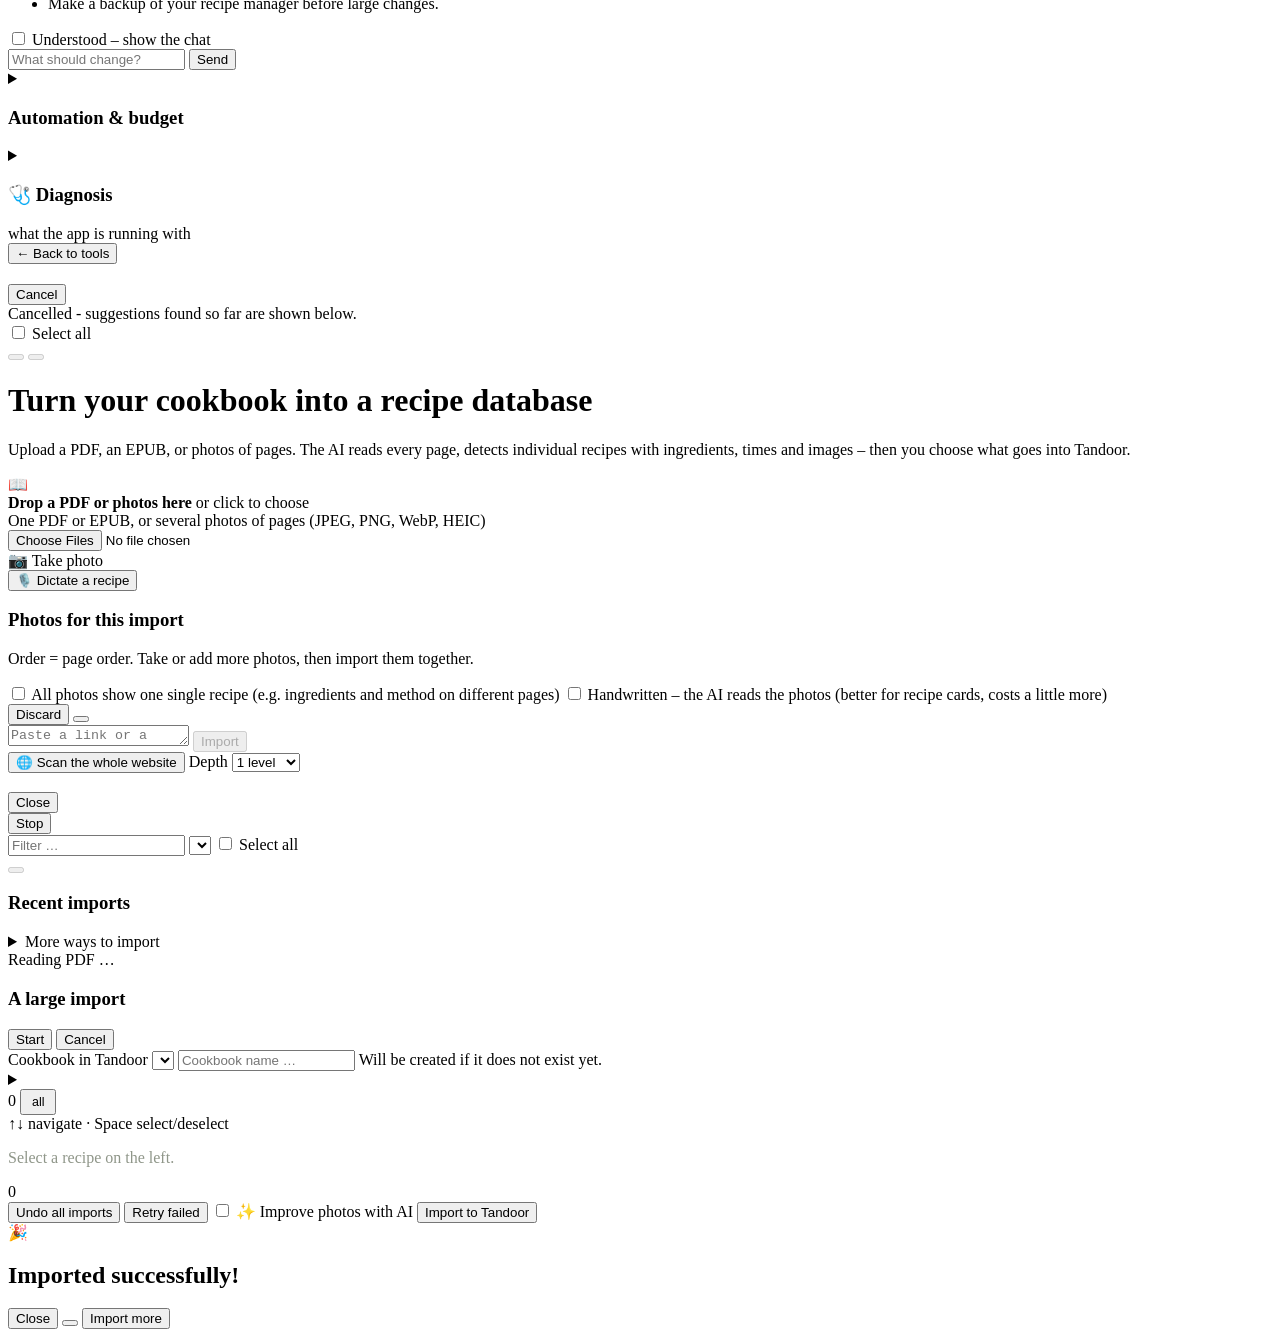
==== commit 8569855a: "Large imports show their estimated tokens and wait for Start Co-Authored-By: Claude Opus 5.5 <norepl" ====
--- a/backend/app/static/index.html
+++ b/backend/app/static/index.html
@@ -464,6 +464,15 @@
       <div class="progress-track hidden" id="progress-track">
         <div class="progress-fill" id="progress-fill"></div>
       </div>
+      <div id="confirm-box" class="confirm-box hidden">
+        <h3 data-i18n="confirmTitle">A large import</h3>
+        <p id="confirm-text"></p>
+        <p id="confirm-budget" class="settings-hint"></p>
+        <div class="settings-actions">
+          <button id="confirm-start" class="btn" type="button" data-i18n="confirmStart">Start</button>
+          <button id="confirm-cancel" class="btn secondary" type="button" data-i18n="confirmCancel">Cancel</button>
+        </div>
+      </div>
     </div>
 
     <!-- Review -->
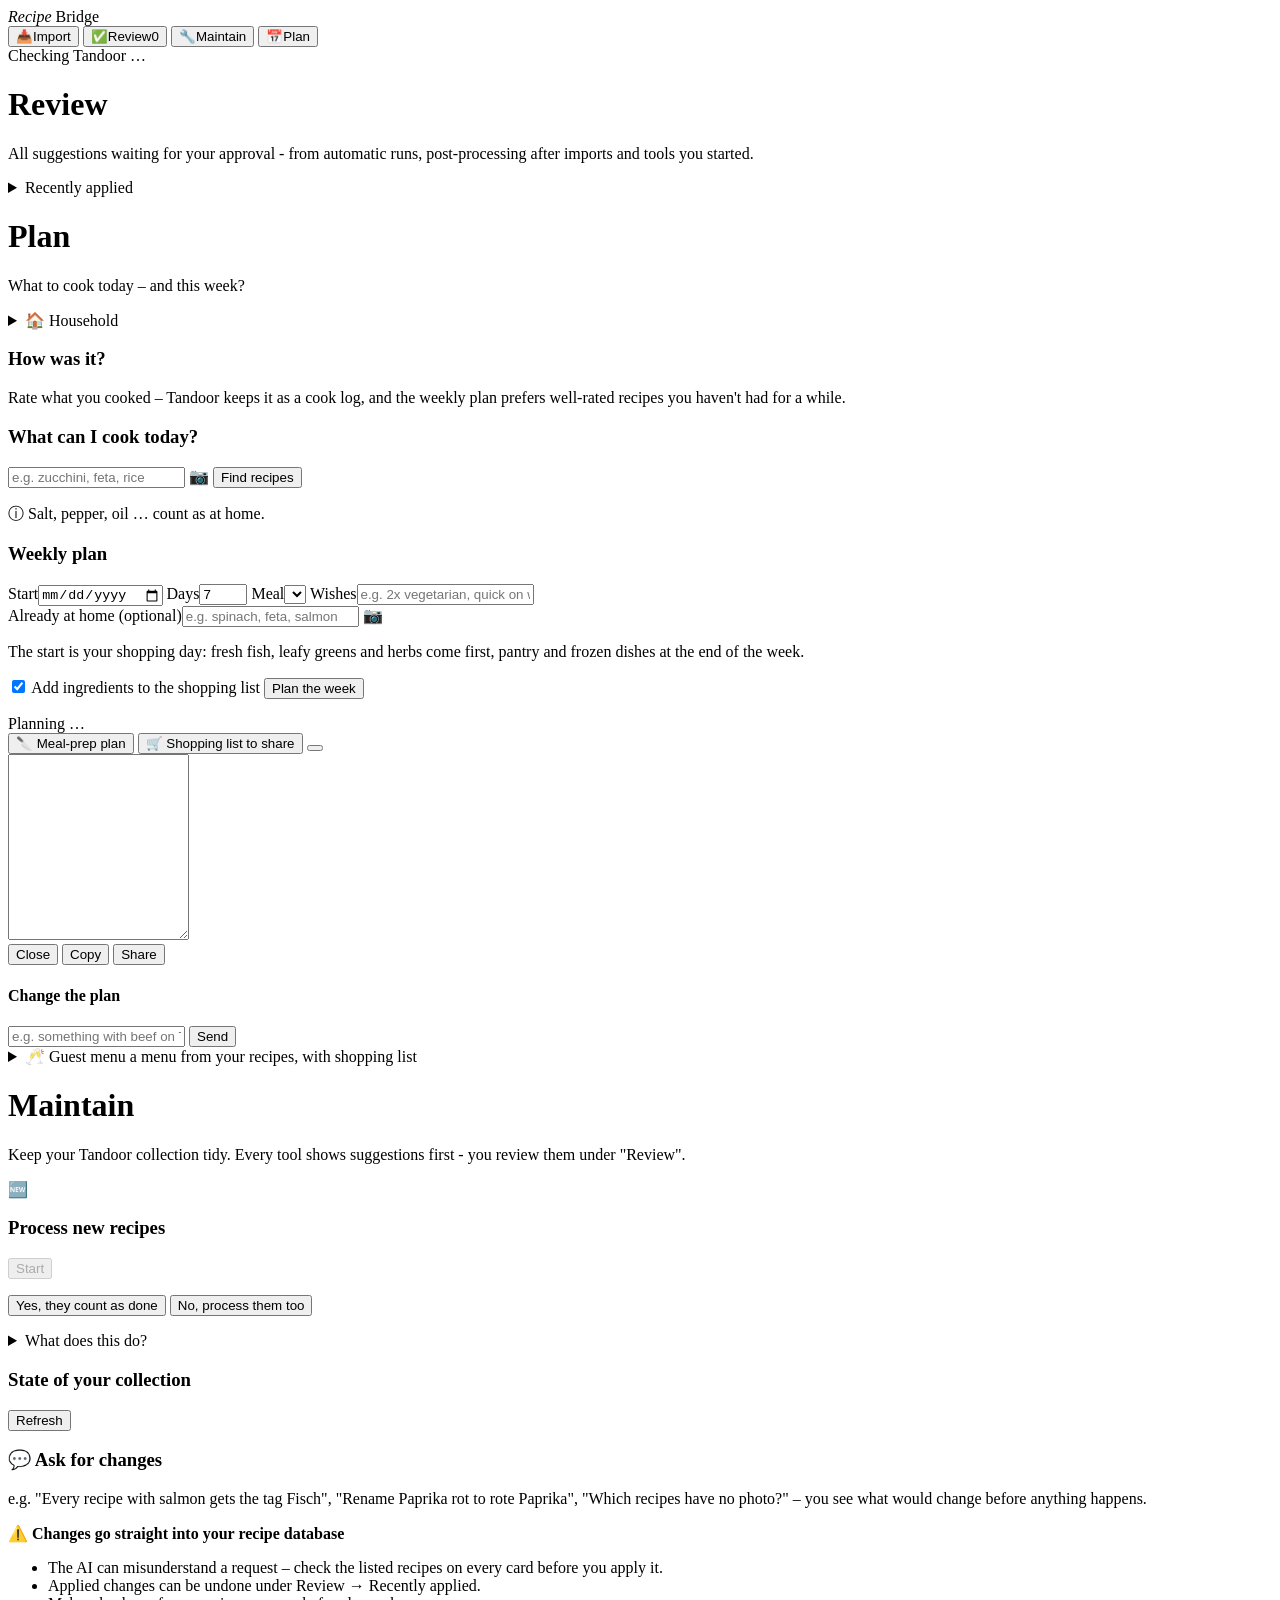
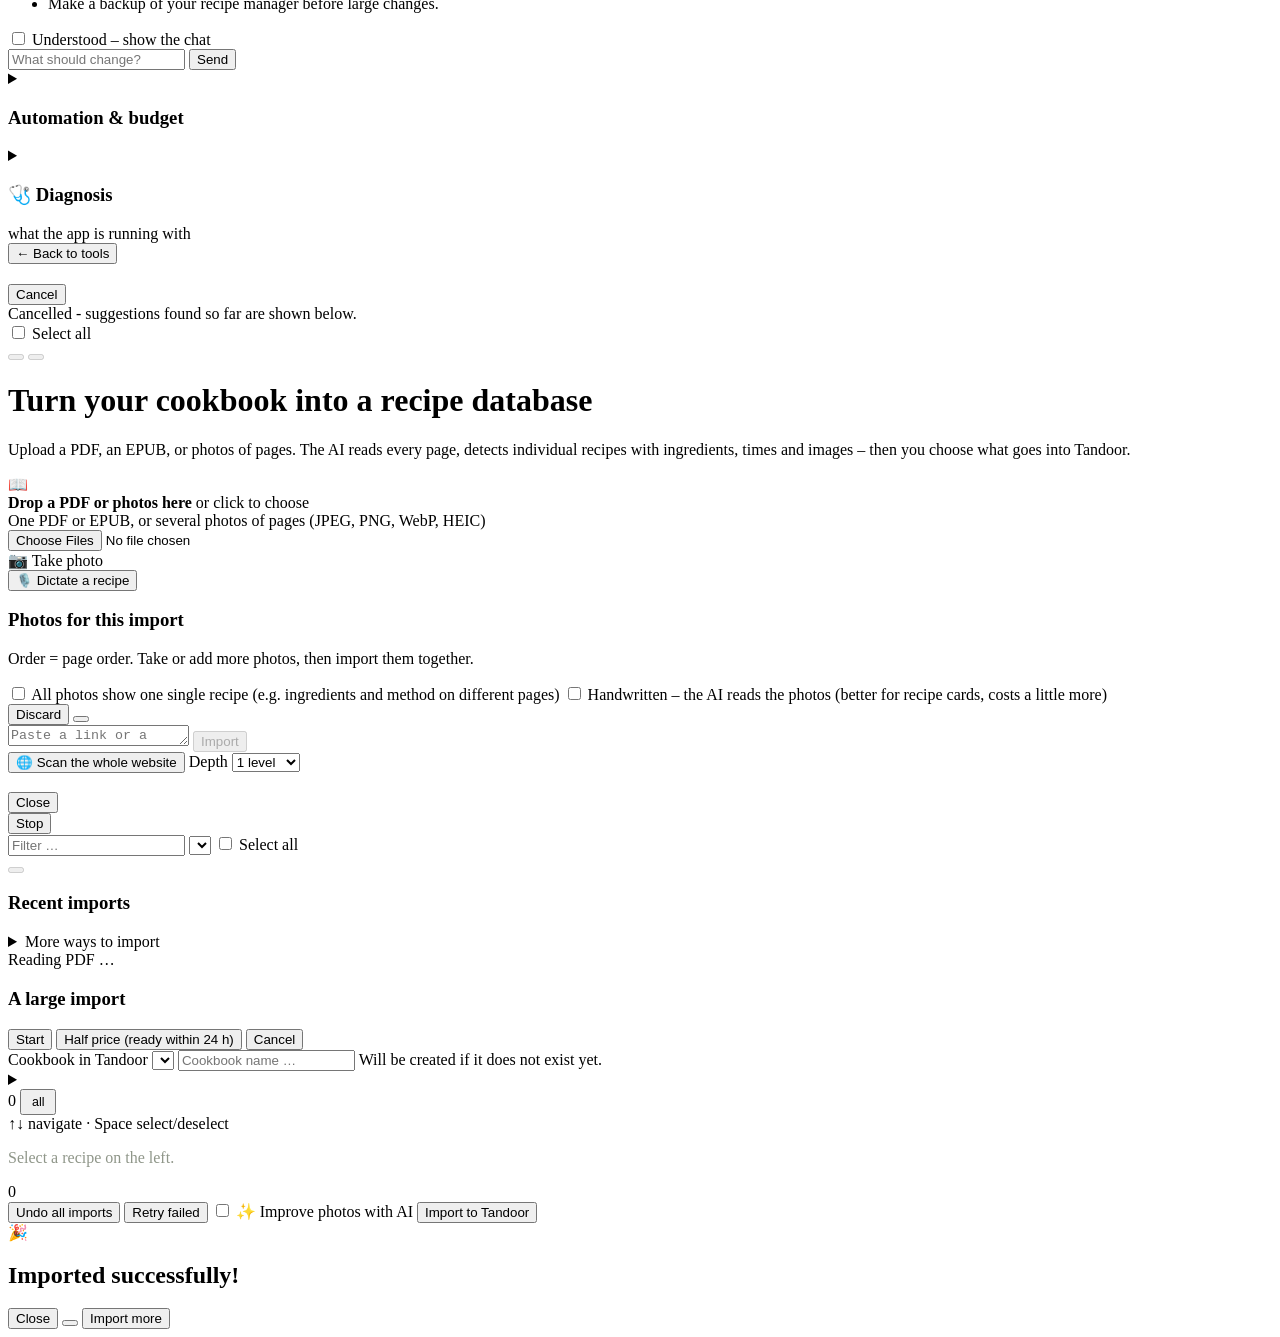
==== commit efc6de2e: "Review fields clickable in Safari/Firefox; shorter import message; batch for uploads - Only the drag" ====
--- a/backend/app/static/index.html
+++ b/backend/app/static/index.html
@@ -470,6 +470,7 @@
         <p id="confirm-budget" class="settings-hint"></p>
         <div class="settings-actions">
           <button id="confirm-start" class="btn" type="button" data-i18n="confirmStart">Start</button>
+          <button id="confirm-batch" class="btn secondary hidden" type="button" data-i18n="confirmBatch">Half price (ready within 24 h)</button>
           <button id="confirm-cancel" class="btn secondary" type="button" data-i18n="confirmCancel">Cancel</button>
         </div>
       </div>
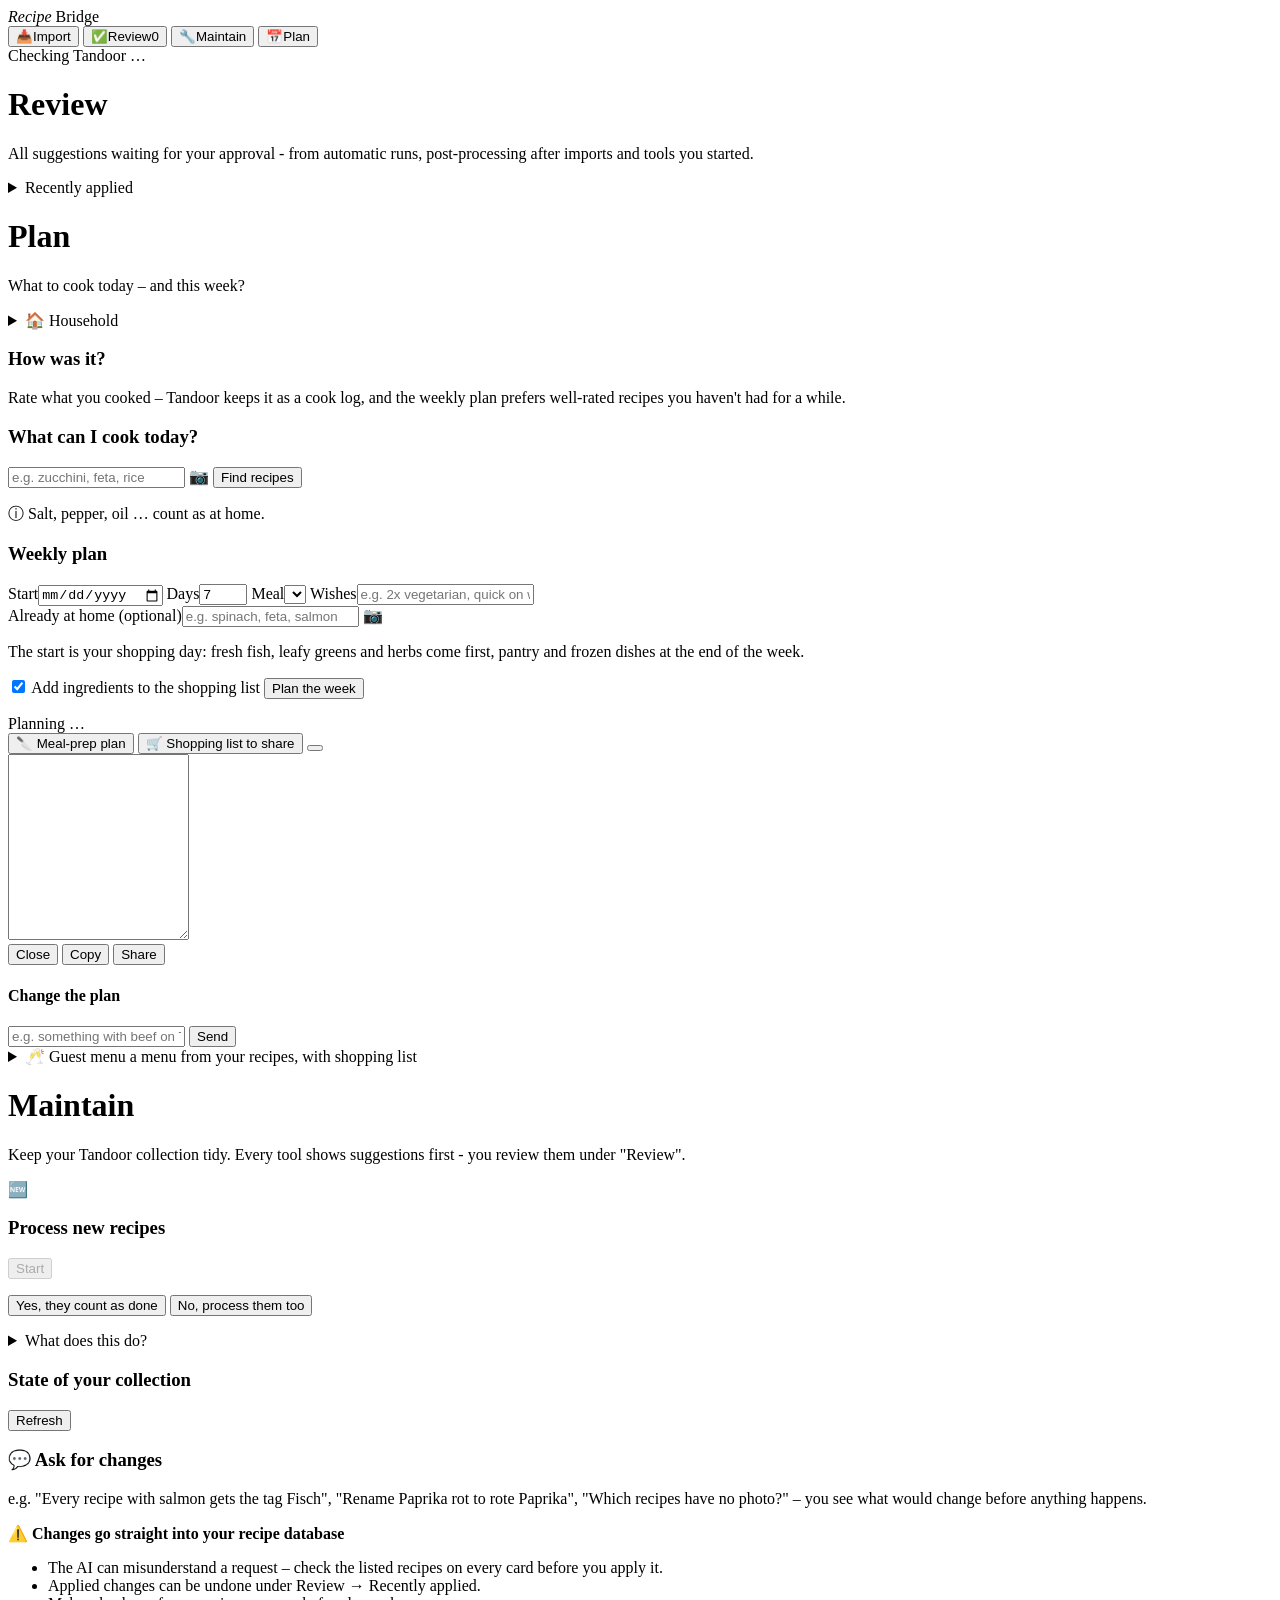
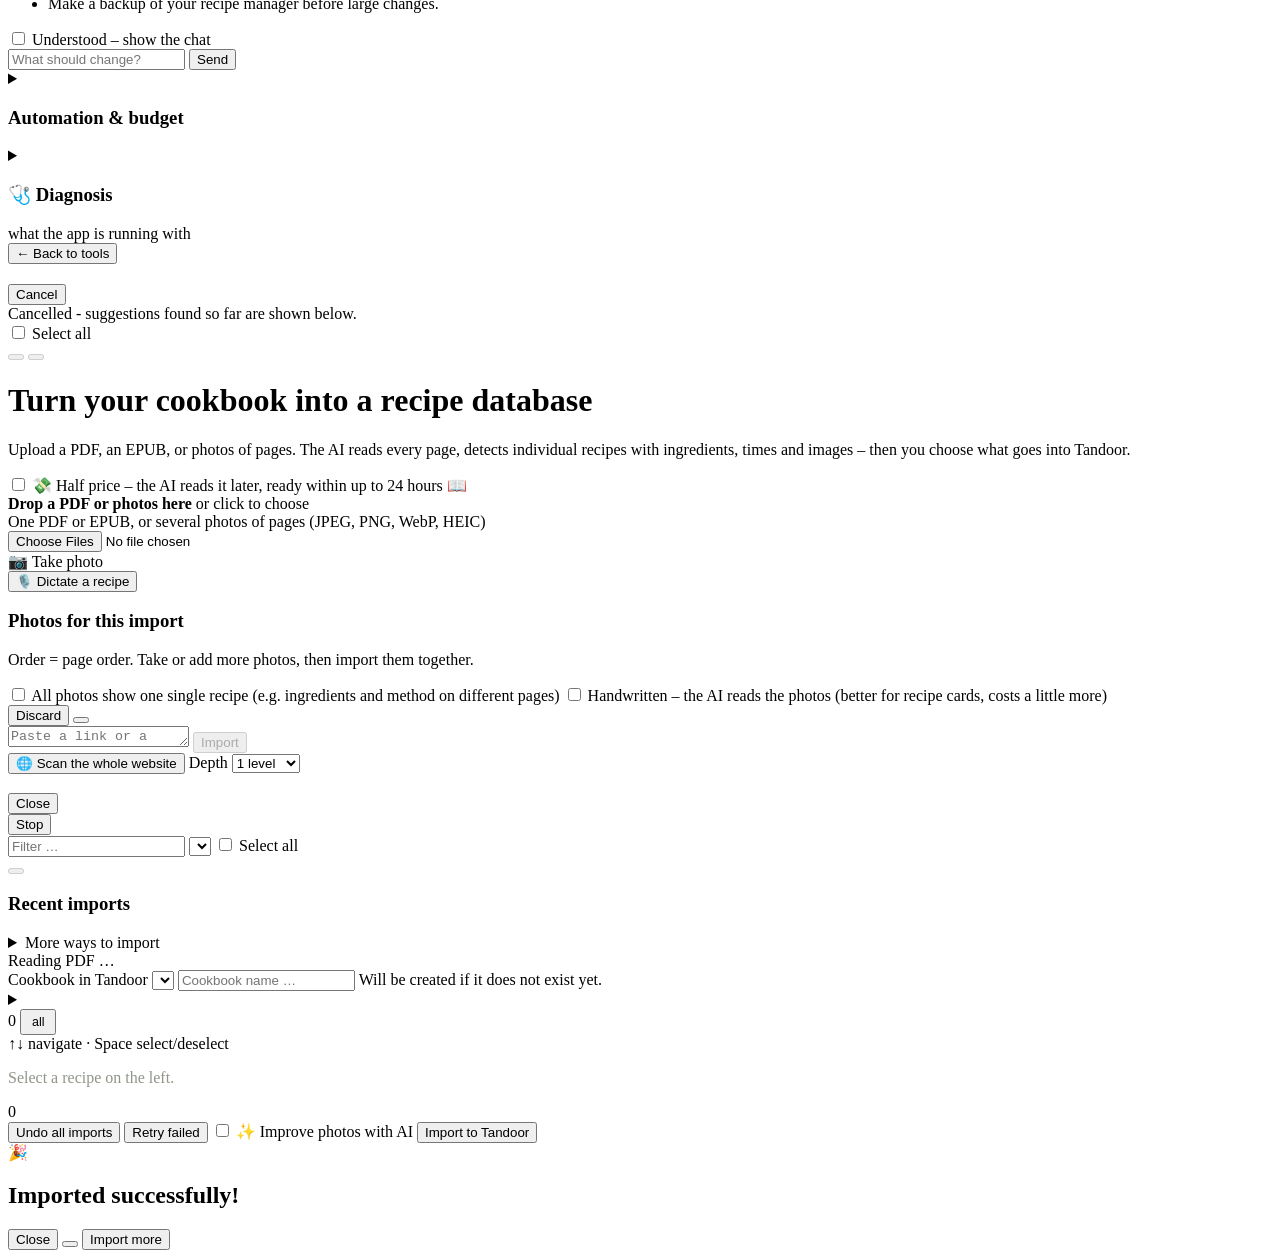
==== commit dfc20200: "No estimate dialog: batch on by default for the watched folder, a checkbox elsewhere The confirmatio" ====
--- a/backend/app/static/index.html
+++ b/backend/app/static/index.html
@@ -357,6 +357,8 @@
         detects individual recipes with ingredients, times and images – then
         you choose what goes into Tandoor.
       </p>
+      <label id="batch-wrap" class="settings-check batch-check hidden"><input id="import-batch" type="checkbox" />
+        <span data-i18n="importBatch">💸 Half price – the AI reads it later, ready within up to 24 hours</span></label>
       <label id="dropzone" class="dropzone">
         <span class="icon">📖</span>
         <div><strong data-i18n="dropzoneTitle">Drop a PDF or photos here</strong> <span data-i18n="dropzoneSubtitle">or click to choose</span></div>
@@ -463,16 +465,6 @@
       <div class="status-text" id="processing-text" data-i18n="processingDefault">Reading PDF …</div>
       <div class="progress-track hidden" id="progress-track">
         <div class="progress-fill" id="progress-fill"></div>
-      </div>
-      <div id="confirm-box" class="confirm-box hidden">
-        <h3 data-i18n="confirmTitle">A large import</h3>
-        <p id="confirm-text"></p>
-        <p id="confirm-budget" class="settings-hint"></p>
-        <div class="settings-actions">
-          <button id="confirm-start" class="btn" type="button" data-i18n="confirmStart">Start</button>
-          <button id="confirm-batch" class="btn secondary hidden" type="button" data-i18n="confirmBatch">Half price (ready within 24 h)</button>
-          <button id="confirm-cancel" class="btn secondary" type="button" data-i18n="confirmCancel">Cancel</button>
-        </div>
       </div>
     </div>
 
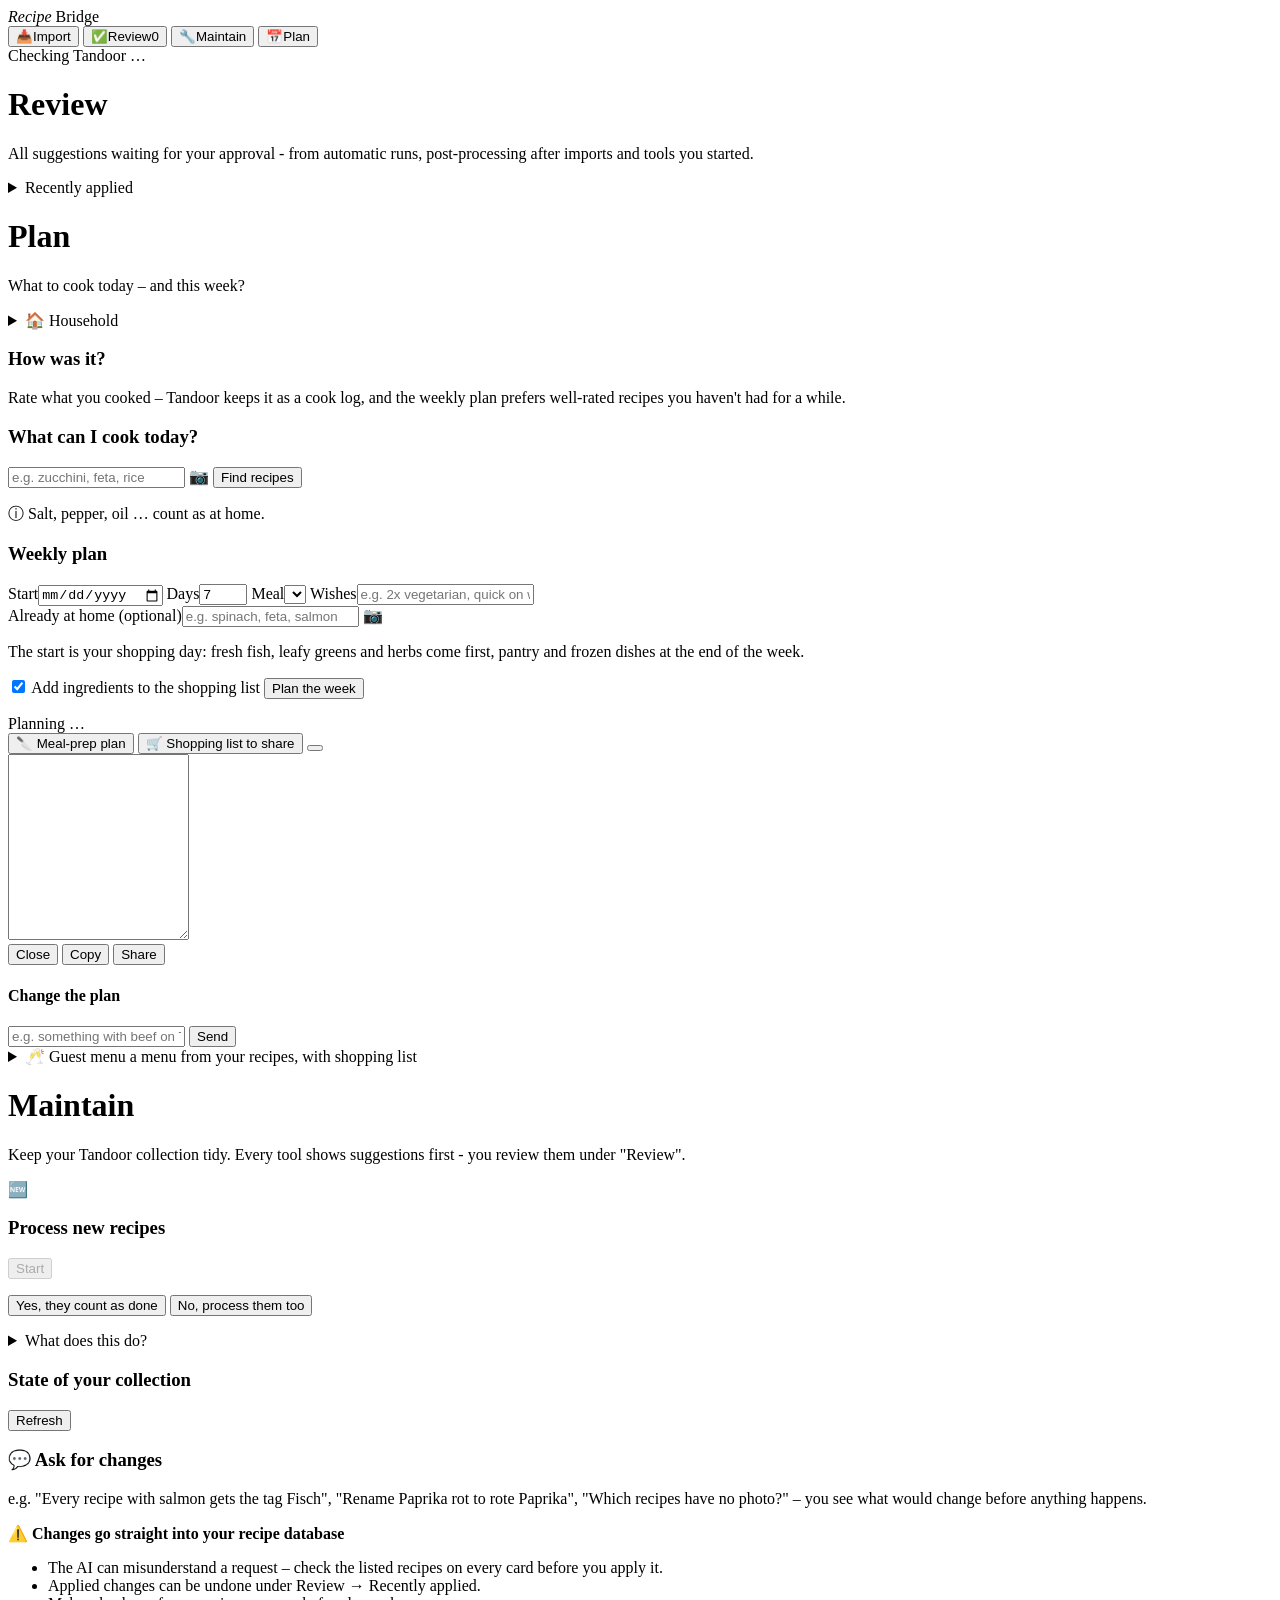
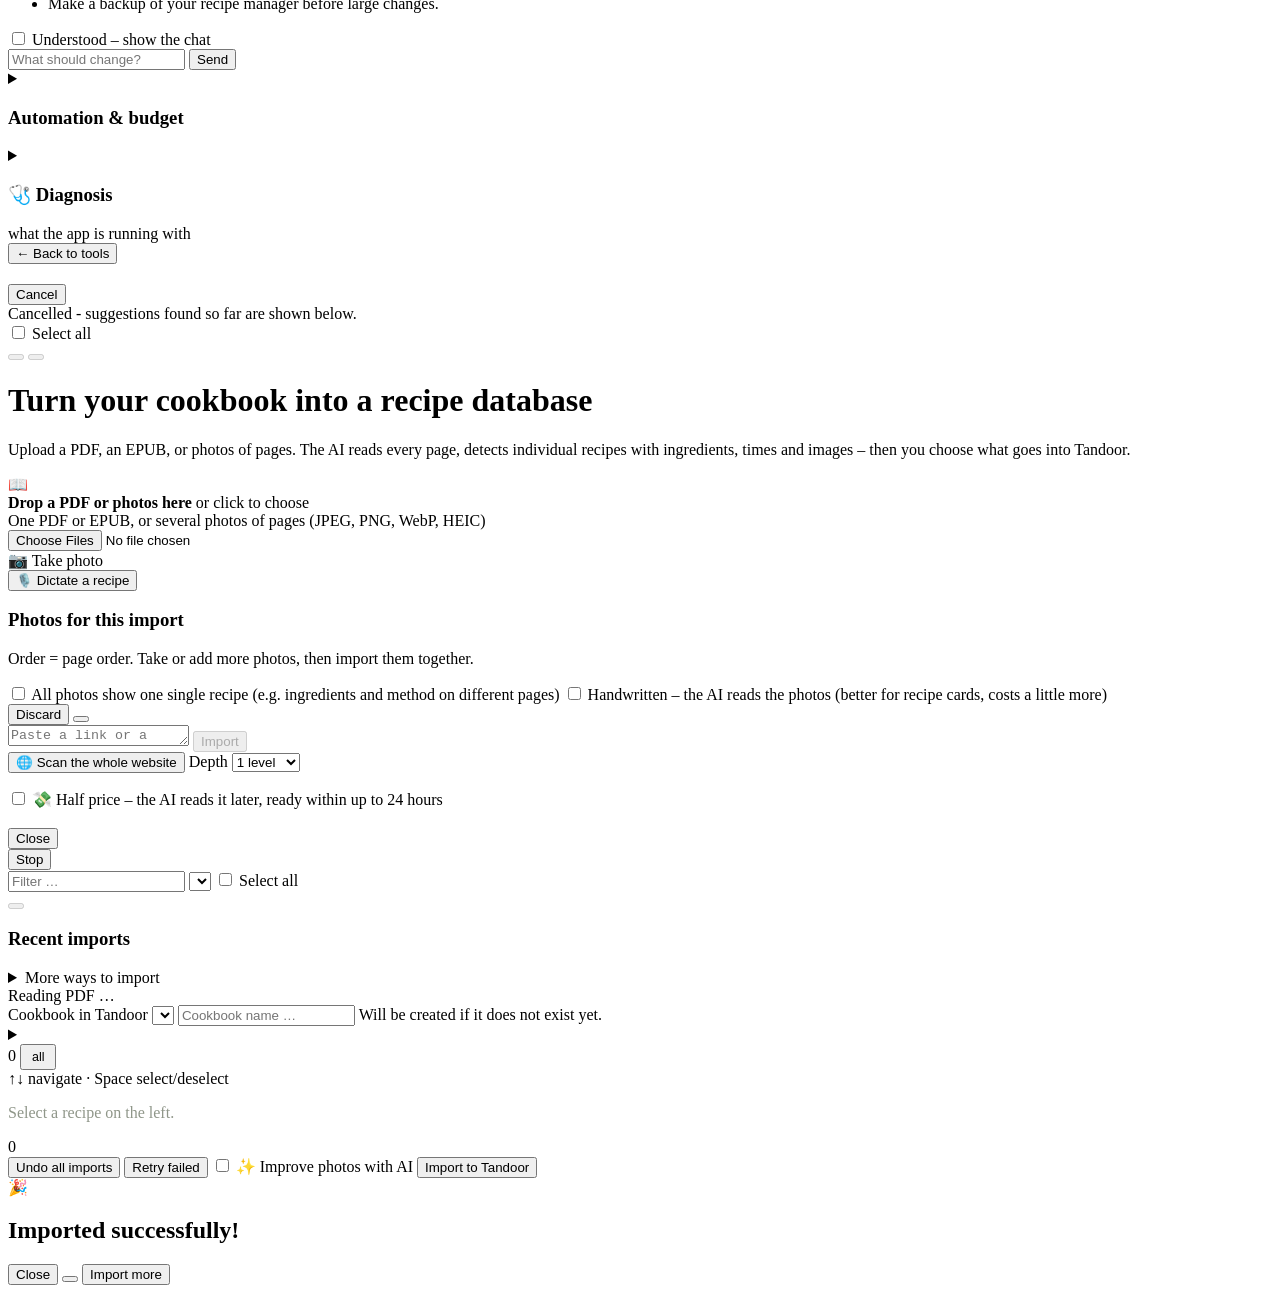
==== commit ffc3f2df: "Import page: 'half price' under the import field, no link-list hint Co-Authored-By: Claude Opus 5.5 " ====
--- a/backend/app/static/index.html
+++ b/backend/app/static/index.html
@@ -357,8 +357,6 @@
         detects individual recipes with ingredients, times and images – then
         you choose what goes into Tandoor.
       </p>
-      <label id="batch-wrap" class="settings-check batch-check hidden"><input id="import-batch" type="checkbox" />
-        <span data-i18n="importBatch">💸 Half price – the AI reads it later, ready within up to 24 hours</span></label>
       <label id="dropzone" class="dropzone">
         <span class="icon">📖</span>
         <div><strong data-i18n="dropzoneTitle">Drop a PDF or photos here</strong> <span data-i18n="dropzoneSubtitle">or click to choose</span></div>
@@ -406,6 +404,8 @@
           </label>
         </div>
         <p id="smart-hint" class="smart-hint"></p>
+        <label id="batch-wrap" class="settings-check batch-check hidden"><input id="import-batch" type="checkbox" />
+          <span data-i18n="importBatch">💸 Half price – the AI reads it later, ready within up to 24 hours</span></label>
       </form>
       <section id="pick-panel" class="pick-panel hidden">
         <div class="pick-head">
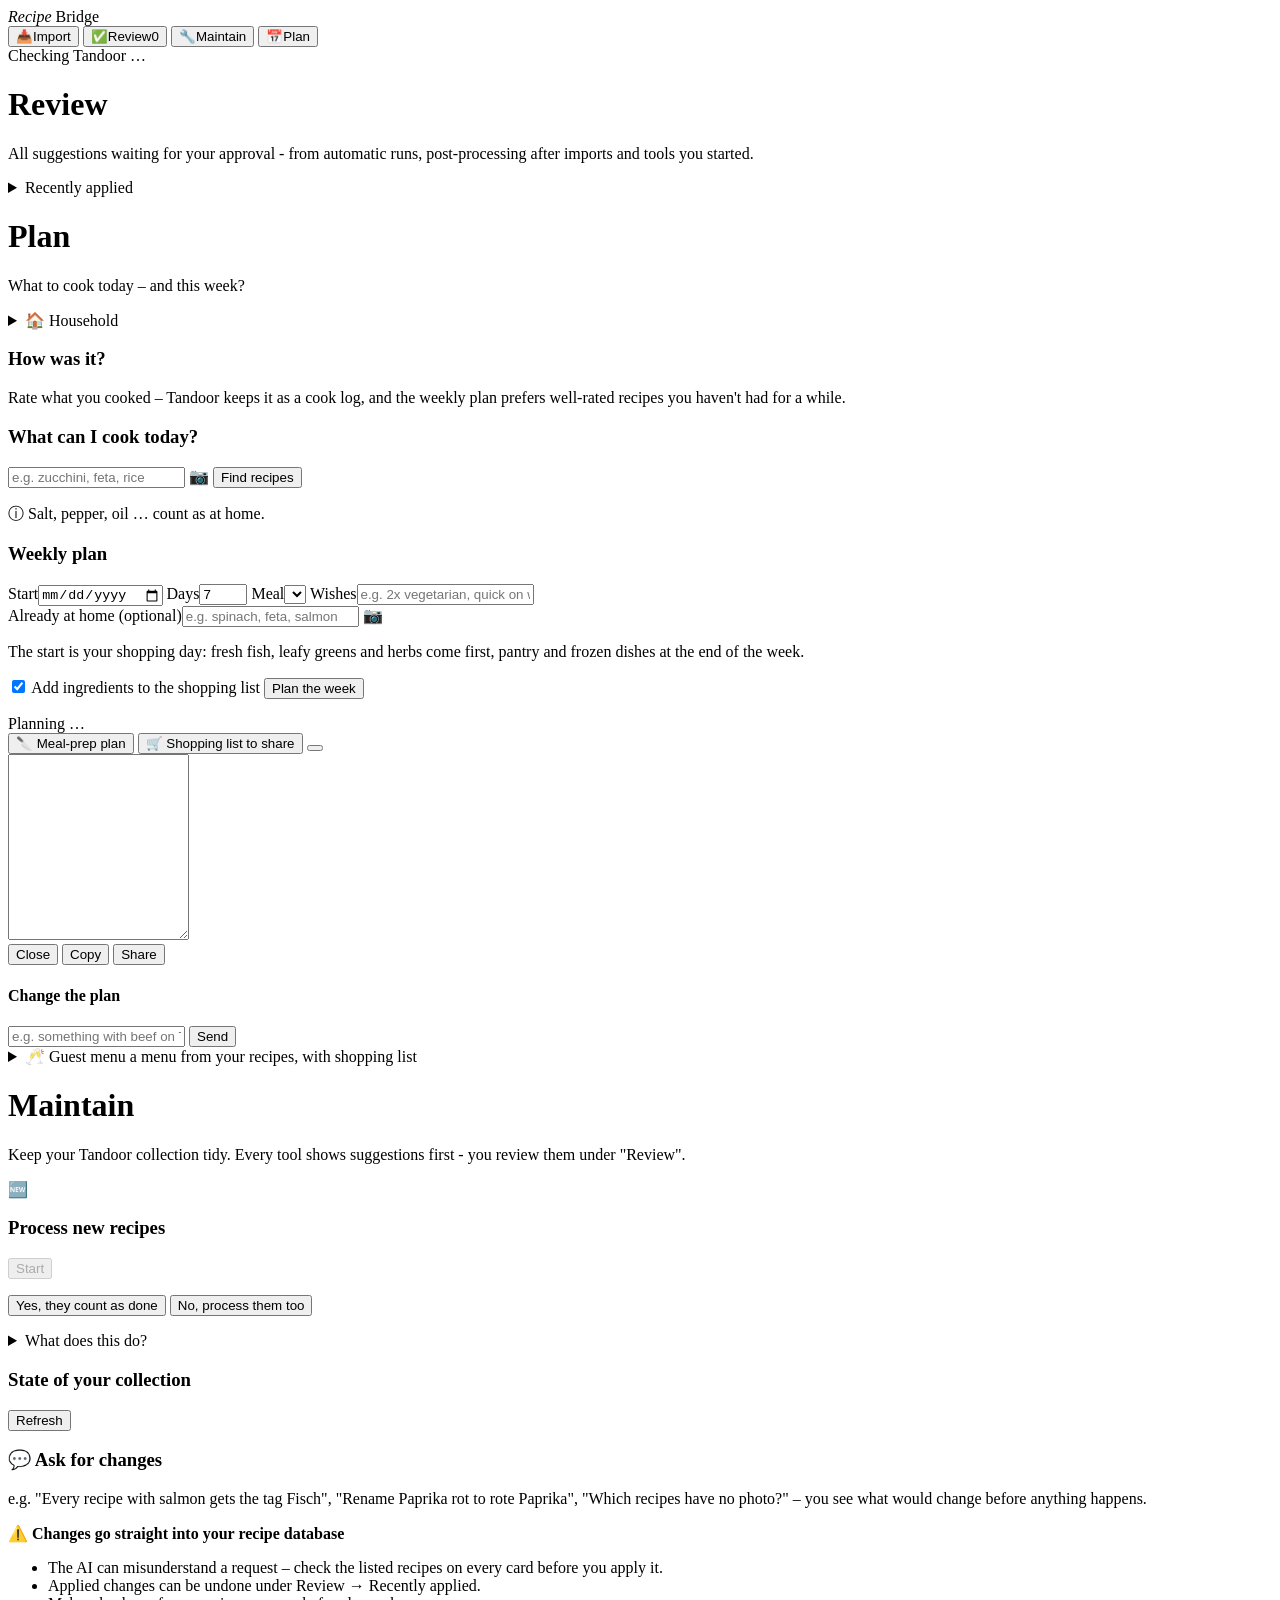
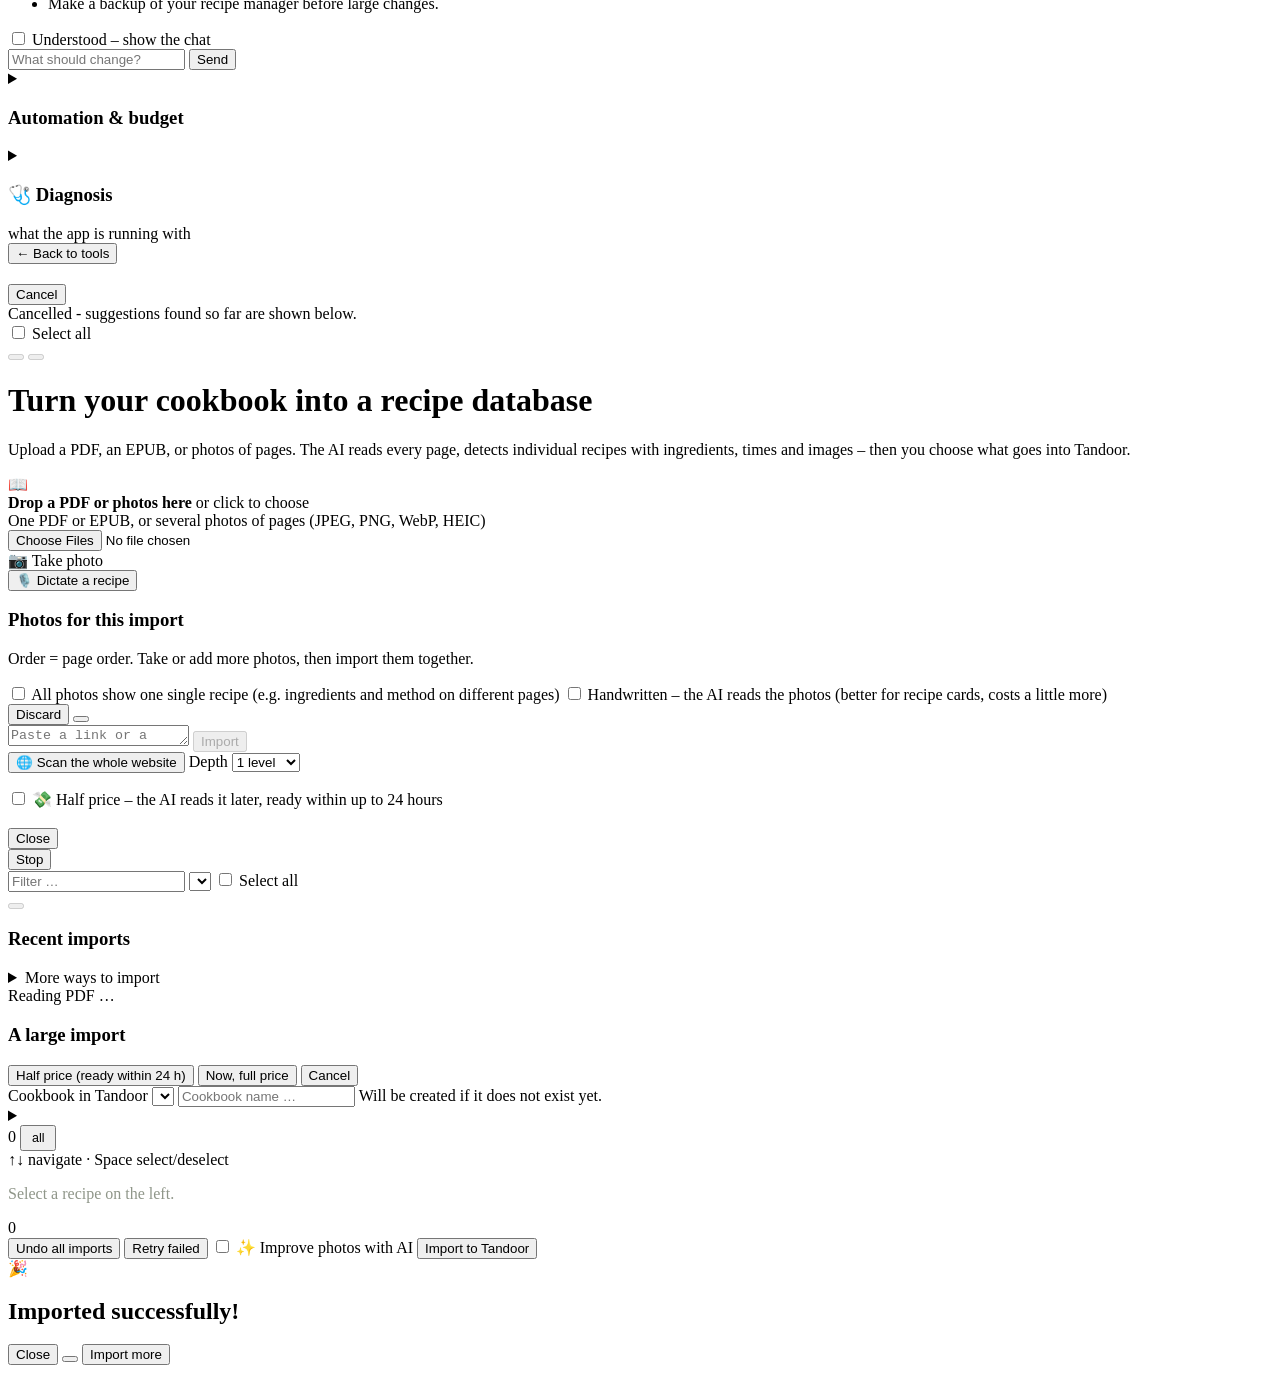
==== commit 354e2a5b: "Large import without 'half price': ask once more From about 50,000 estimated tokens (a cookbook's pa" ====
--- a/backend/app/static/index.html
+++ b/backend/app/static/index.html
@@ -466,6 +466,16 @@
       <div class="progress-track hidden" id="progress-track">
         <div class="progress-fill" id="progress-fill"></div>
       </div>
+      <div id="confirm-box" class="confirm-box hidden">
+        <h3 data-i18n="confirmTitle">A large import</h3>
+        <p id="confirm-text"></p>
+        <p id="confirm-budget" class="settings-hint"></p>
+        <div class="settings-actions">
+          <button id="confirm-batch" class="btn" type="button" data-i18n="confirmBatch">Half price (ready within 24 h)</button>
+          <button id="confirm-start" class="btn secondary" type="button" data-i18n="confirmStart">Now, full price</button>
+          <button id="confirm-cancel" class="btn secondary" type="button" data-i18n="confirmCancel">Cancel</button>
+        </div>
+      </div>
     </div>
 
     <!-- Review -->
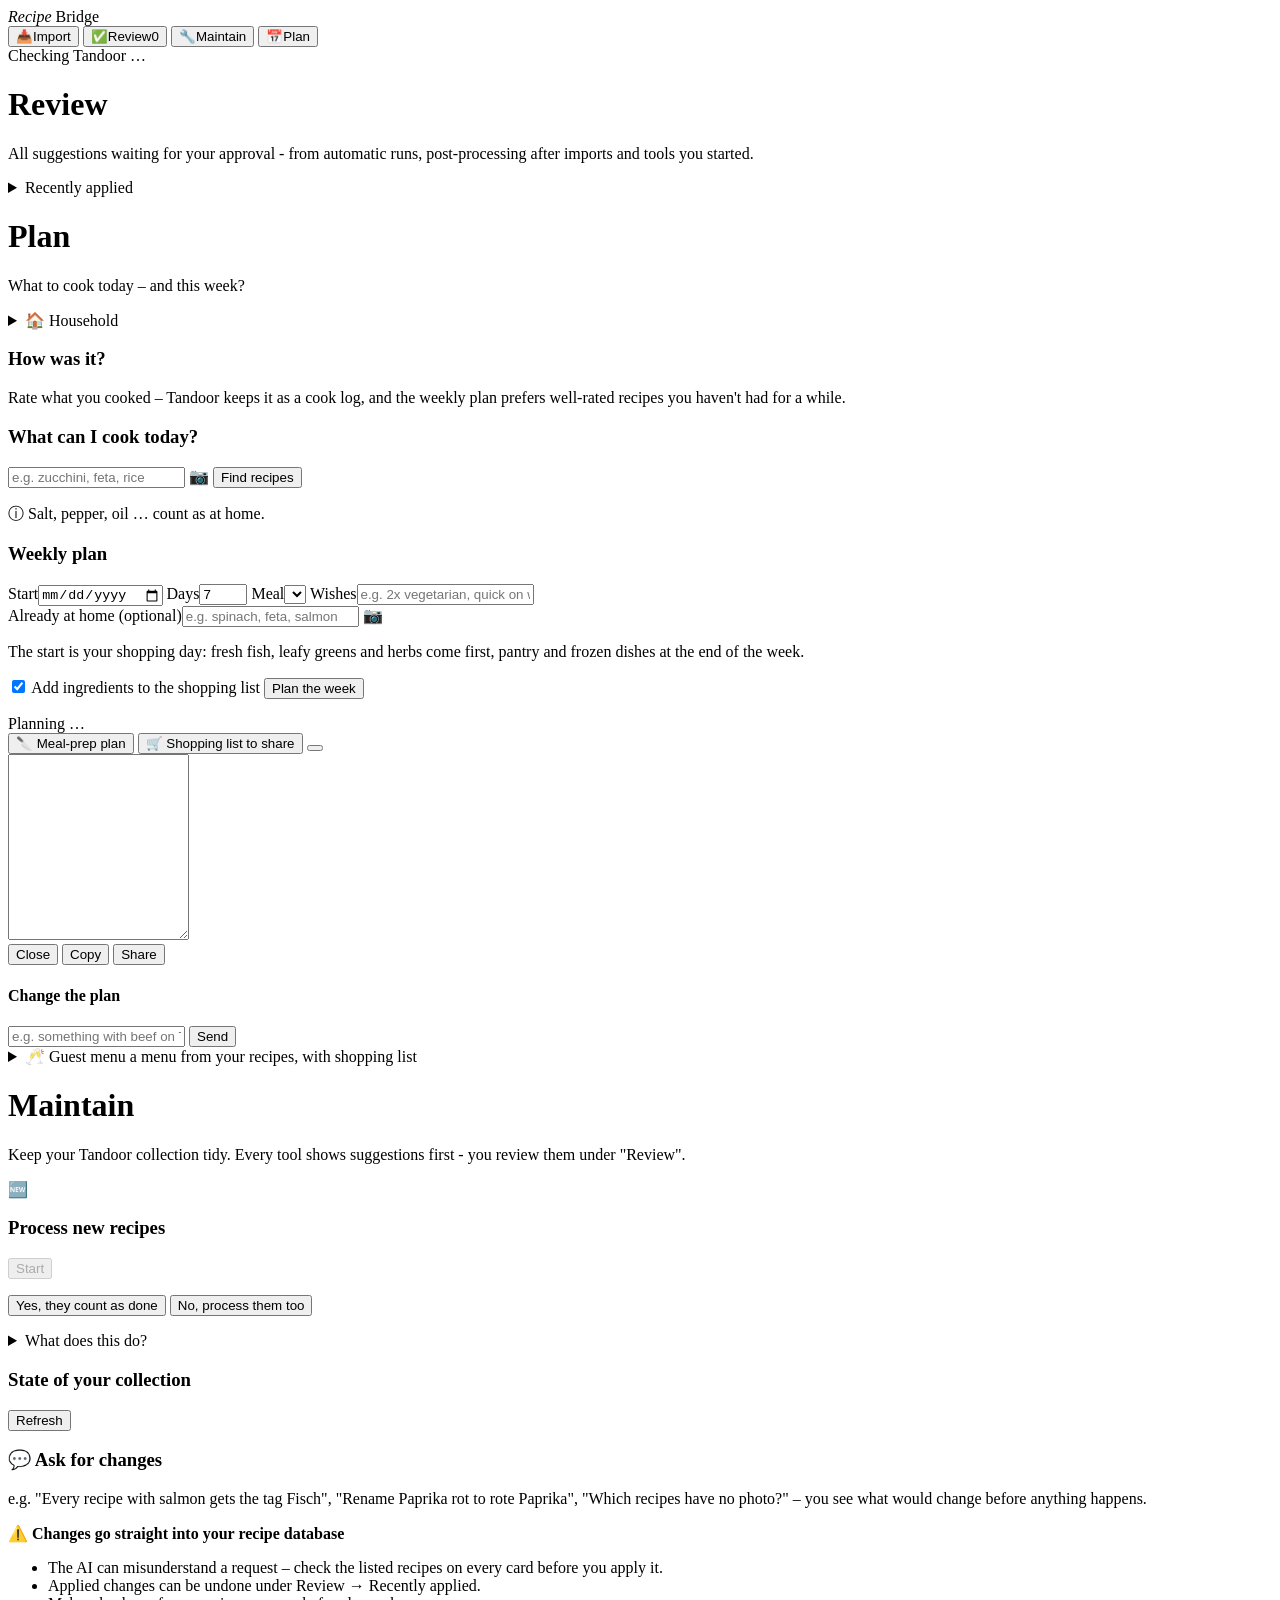
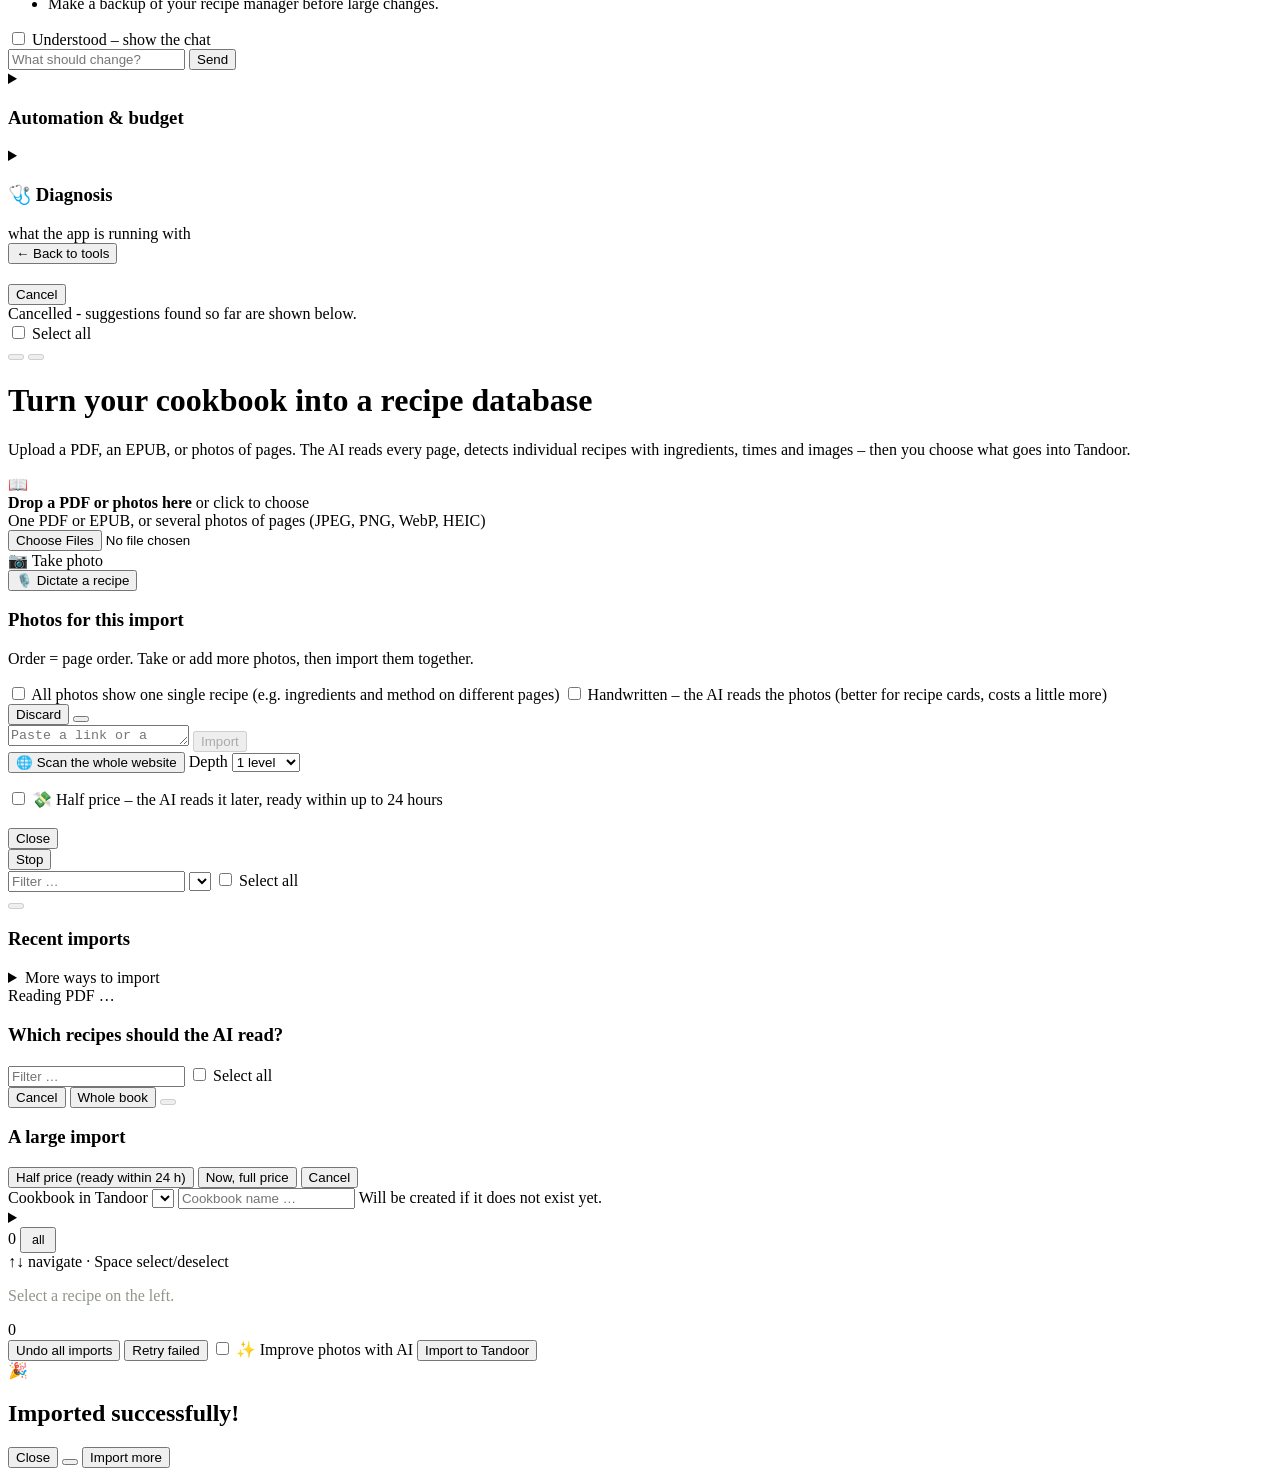
==== commit 6796a9cf: "Pick a cookbook's recipes before the AI reads it A PDF (from 15 pages) or EPUB no longer goes to the" ====
--- a/backend/app/static/index.html
+++ b/backend/app/static/index.html
@@ -466,6 +466,21 @@
       <div class="progress-track hidden" id="progress-track">
         <div class="progress-fill" id="progress-fill"></div>
       </div>
+      <section id="book-pick" class="pick-panel book-pick hidden">
+        <div class="pick-head"><h3 data-i18n="bookPickTitle">Which recipes should the AI read?</h3></div>
+        <p id="book-pick-intro" class="pick-status"></p>
+        <div class="pick-bar">
+          <input id="book-pick-filter" type="search" data-i18n-placeholder="healthFilter" placeholder="Filter …" />
+          <label><input id="book-pick-all" type="checkbox" /> <span data-i18n="toolSelectAll">Select all</span></label>
+        </div>
+        <div id="book-pick-list" class="pick-list"></div>
+        <div class="pick-foot">
+          <span id="book-pick-hint" class="settings-hint"></span>
+          <button id="book-pick-cancel" class="btn secondary" type="button" data-i18n="confirmCancel">Cancel</button>
+          <button id="book-pick-whole" class="btn secondary" type="button" data-i18n="bookPickWhole">Whole book</button>
+          <button id="book-pick-start" class="btn" type="button" disabled></button>
+        </div>
+      </section>
       <div id="confirm-box" class="confirm-box hidden">
         <h3 data-i18n="confirmTitle">A large import</h3>
         <p id="confirm-text"></p>
